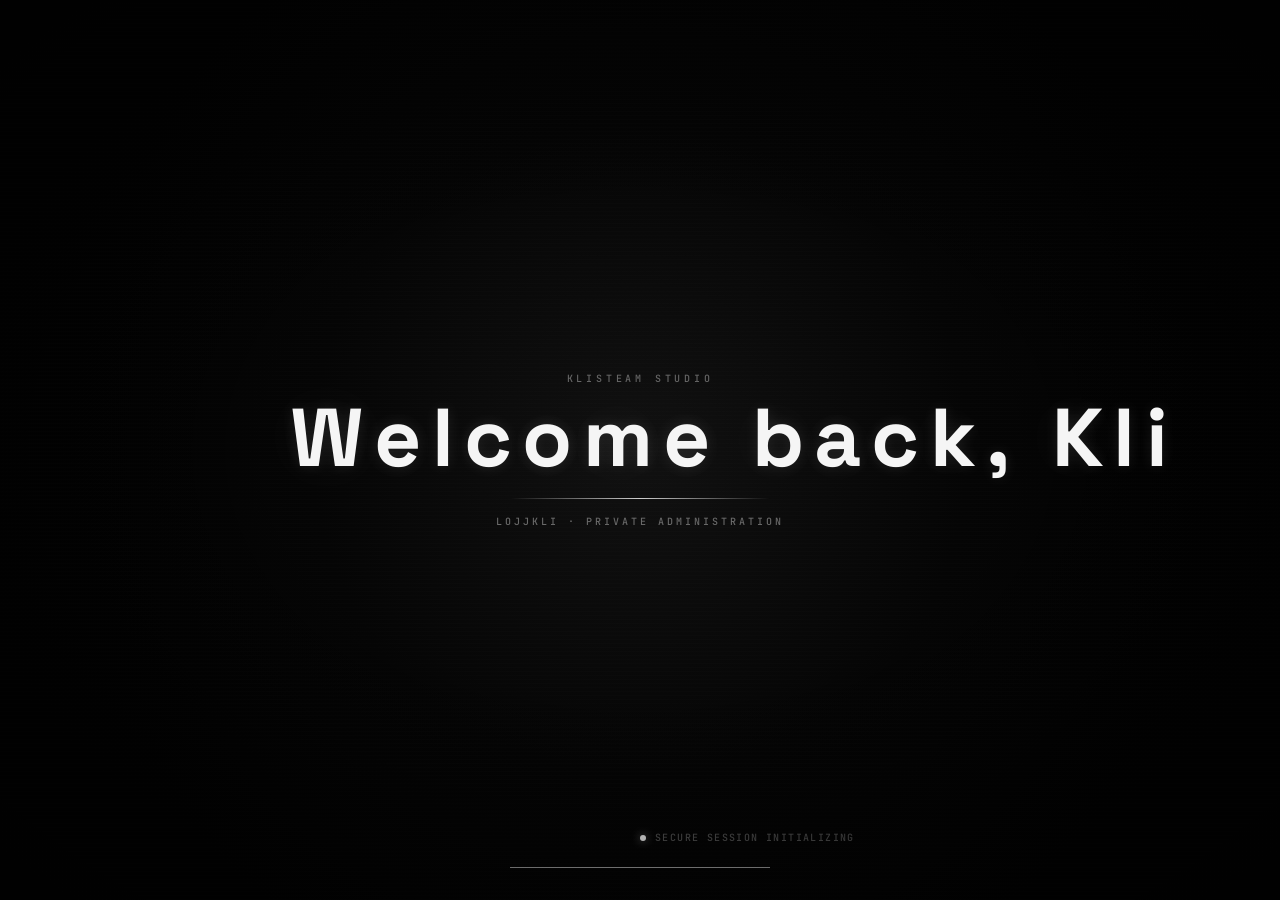
==== site/public/admin/index.html @ ac49f5ef "Refactor audio handling and cleanup Refactor audio context and sound functions for clarity and effic" ====
<!doctype html>
<html lang="en">
<head>
<meta charset="utf-8">
<meta name="viewport" content="width=device-width,initial-scale=1">
<meta name="robots" content="noindex">

<title>lojjkli — Welcome back, Kli</title>

<link href="https://fonts.googleapis.com/css2?family=Inter:wght@400;500;600&family=Space+Grotesk:wght@500;600;700&family=JetBrains+Mono:wght@400;500&display=swap" rel="stylesheet">

<style>
  :root {
    --void: #020202;
    --black: #050505;
    --card: #0d0d0d;
    --card-hover: #111111;
    --line: #202020;
    --line-bright: #343434;

    --text: #f4f4f4;
    --dim: #9a9a9a;
    --faint: #5e5e5e;

    --green: #22c55e;
    --red: #ef4444;
    --amber: #f59e0b;

    --display: "Space Grotesk", sans-serif;
    --body: "Inter", sans-serif;
    --mono: "JetBrains Mono", monospace;
  }

  * {
    box-sizing: border-box;
  }

  html {
    background: var(--void);
    scroll-behavior: smooth;
  }

  body {
    margin: 0;
    min-height: 100vh;
    background:
      radial-gradient(
        circle at 50% -10%,
        rgba(255,255,255,.055),
        transparent 34%
      ),
      var(--void);
    color: var(--text);
    font: 15px/1.6 var(--body);
  }

  body::before {
    content: "";
    position: fixed;
    inset: 0;
    pointer-events: none;
    z-index: 0;
    opacity: .25;

    background:
      linear-gradient(
        rgba(255,255,255,.018) 1px,
        transparent 1px
      ),
      linear-gradient(
        90deg,
        rgba(255,255,255,.018) 1px,
        transparent 1px
      );

    background-size: 48px 48px;

    mask-image: linear-gradient(
      to bottom,
      black,
      transparent 80%
    );
  }

  /* =========================================================
     INTRO
     ========================================================= */

  #intro {
    position: fixed;
    inset: 0;
    z-index: 99999;

    display: flex;
    align-items: center;
    justify-content: center;

    background:
      radial-gradient(
        circle at center,
        #111 0%,
        #050505 42%,
        #020202 75%
      );

    opacity: 1;
    transition:
      opacity 1s cubic-bezier(.77,0,.18,1),
      visibility 1s;
  }

  #intro::before {
    content: "";
    position: absolute;
    inset: 0;

    background:
      repeating-linear-gradient(
        0deg,
        rgba(255,255,255,.025) 0px,
        rgba(255,255,255,.025) 1px,
        transparent 1px,
        transparent 4px
      );

    opacity: .3;
    pointer-events: none;
  }

  #intro::after {
    content: "";
    position: absolute;
    inset: 0;

    background:
      radial-gradient(
        ellipse at center,
        transparent 35%,
        rgba(0,0,0,.75) 100%
      );

    pointer-events: none;
  }

  .intro-content {
    position: relative;
    z-index: 2;

    width: min(90vw, 700px);
    text-align: center;

    animation:
      introEnter 1.6s cubic-bezier(.2,.8,.2,1) both;
  }

  .intro-overline {
    margin-bottom: 14px;

    color: #666;

    font: 500 10px var(--mono);
    letter-spacing: .38em;
    text-transform: uppercase;

    opacity: 0;

    animation:
      fadeUp .8s ease .35s forwards;
  }

  .intro-title {
    margin: 0;

    color: #f5f5f5;

    font: 700 clamp(38px, 8vw, 82px)/.95 var(--display);

    letter-spacing: -.065em;

    text-shadow:
      0 0 15px rgba(255,255,255,.1),
      0 0 60px rgba(255,255,255,.07);

    white-space: nowrap;
  }

  .intro-title span {
    display: inline-block;

    opacity: 0;
    transform: translateY(18px);

    animation:
      letterIn .7s cubic-bezier(.2,.8,.2,1) forwards;
  }

  .intro-title span:nth-child(1) { animation-delay: .45s; }
  .intro-title span:nth-child(2) { animation-delay: .49s; }
  .intro-title span:nth-child(3) { animation-delay: .53s; }
  .intro-title span:nth-child(4) { animation-delay: .57s; }
  .intro-title span:nth-child(5) { animation-delay: .61s; }
  .intro-title span:nth-child(6) { animation-delay: .65s; }
  .intro-title span:nth-child(7) { animation-delay: .69s; }
  .intro-title span:nth-child(8) { animation-delay: .73s; }
  .intro-title span:nth-child(9) { animation-delay: .77s; }
  .intro-title span:nth-child(10) { animation-delay: .81s; }
  .intro-title span:nth-child(11) { animation-delay: .85s; }
  .intro-title span:nth-child(12) { animation-delay: .89s; }
  .intro-title span:nth-child(13) { animation-delay: .93s; }
  .intro-title span:nth-child(14) { animation-delay: .97s; }
  .intro-title span:nth-child(15) { animation-delay: 1.01s; }
  .intro-title span:nth-child(16) { animation-delay: 1.05s; }

  .intro-line {
    width: 0;
    height: 1px;

    margin: 22px auto 16px;

    background: linear-gradient(
      90deg,
      transparent,
      rgba(255,255,255,.8),
      transparent
    );

    animation:
      lineGrow 1s ease .8s forwards;
  }

  .intro-sub {
    color: #696969;

    font: 500 10px var(--mono);

    letter-spacing: .3em;
    text-transform: uppercase;

    opacity: 0;

    animation:
      fadeUp .8s ease 1.1s forwards;
  }

  .intro-status {
    position: absolute;
    left: 50%;
    bottom: 56px;

    transform: translateX(-50%);

    display: flex;
    align-items: center;
    gap: 9px;

    color: #555;

    font: 500 10px var(--mono);
    letter-spacing: .14em;
    text-transform: uppercase;

    white-space: nowrap;

    opacity: 0;

    animation:
      fadeUp .8s ease 1.3s forwards;
  }

  .intro-dot {
    width: 6px;
    height: 6px;

    border-radius: 50%;

    background: #fff;

    box-shadow:
      0 0 10px rgba(255,255,255,.55);

    animation: pulse 1.3s ease-in-out infinite;
  }

  .intro-progress {
    position: absolute;
    left: 50%;
    bottom: 32px;

    width: min(260px, 60vw);
    height: 1px;

    transform: translateX(-50%);

    background: #171717;
    overflow: hidden;
  }

  .intro-progress-bar {
    width: 0;
    height: 100%;

    background: #aaa;

    animation:
      progress 2.3s cubic-bezier(.25,.8,.25,1) forwards;
  }

  #intro.hide {
    opacity: 0;
    visibility: hidden;
    pointer-events: none;
  }

  /* =========================================================
     MAIN
     ========================================================= */

  .wrap {
    position: relative;
    z-index: 1;

    width: min(100%, 760px);

    margin: 0 auto;

    padding:
      64px 24px 100px;
  }

  .brand {
    margin-bottom: 34px;
  }

  .brand-name {
    margin: 0;

    font:
      700 30px/1 var(--display);

    letter-spacing: -.045em;
  }

  .brand-sub {
    margin: 8px 0 0;

    color: var(--faint);

    font:
      500 10px var(--mono);

    letter-spacing: .16em;
    text-transform: uppercase;
  }

  h2 {
    margin: 0 0 14px;

    color: #b5b5b5;

    font:
      600 14px var(--display);
  }

  .card {
    position: relative;

    background:
      linear-gradient(
        145deg,
        rgba(255,255,255,.025),
        rgba(255,255,255,.008)
      ),
      var(--card);

    border: 1px solid var(--line);

    border-radius: 14px;

    padding: 20px;

    margin-bottom: 18px;

    box-shadow:
      0 18px 60px rgba(0,0,0,.18);

    transition:
      border-color .2s ease,
      background .2s ease,
      transform .2s ease;
  }

  .card:hover {
    border-color: #2b2b2b;
  }

  label {
    display: block;

    margin-bottom: 9px;

    color: var(--faint);

    font:
      500 10px var(--mono);

    letter-spacing: .13em;
    text-transform: uppercase;
  }

  input {
    width: 100%;

    padding: 11px 13px;

    background: #080808;

    color: var(--text);

    border: 1px solid var(--line);

    border-radius: 9px;

    outline: none;

    font:
      14px var(--mono);

    transition:
      border-color .2s ease,
      box-shadow .2s ease,
      background .2s ease;
  }

  input::placeholder {
    color: #454545;
  }

  input:focus {
    border-color: #404040;

    background: #0a0a0a;

    box-shadow:
      0 0 0 3px rgba(255,255,255,.025);
  }

  .row {
    display: flex;
    gap: 10px;
  }

  .row > div {
    flex: 1;
    min-width: 0;
  }

  button {
    position: relative;

    background: #f1f1f1;

    border: 1px solid #f1f1f1;

    border-radius: 9px;

    color: #050505;

    padding: 10px 17px;

    font:
      600 12px var(--body);

    cursor: pointer;

    white-space: nowrap;

    transition:
      transform .15s ease,
      opacity .15s ease,
      background .15s ease;
  }

  button:hover {
    transform: translateY(-1px);
  }

  button:active {
    transform: translateY(0) scale(.98);
  }

  button:disabled {
    opacity: .45;
    cursor: not-allowed;
    transform: none;
  }

  button.danger {
    color: #fff;
    background: var(--red);
    border-color: var(--red);
  }

  button.warn {
    color: #1a1204;
    background: var(--amber);
    border-color: var(--amber);
  }

  button.ghost {
    color: #a0a0a0;
    background: transparent;
    border-color: var(--line-bright);
  }

  button.ghost:hover {
    background: #171717;
    color: #ddd;
  }

  #msg {
    min-height: 18px;

    margin-top: 11px;

    font:
      500 11px var(--mono);

    color: var(--dim);
  }

  #msg.error {
    color: var(--red);
  }

  #msg.success {
    color: var(--green);
  }

  table {
    width: 100%;
    border-collapse: collapse;
    margin-top: 5px;
  }

  tr {
    border-bottom: 1px solid var(--line);
  }

  tr:last-child {
    border-bottom: 0;
  }

  td {
    padding: 10px 8px;

    border-bottom: 1px solid var(--line);

    color: #ddd;

    font:
      13px var(--mono);

    vertical-align: middle;
  }

  tr:last-child td {
    border-bottom: 0;
  }

  td.who {
    display: flex;
    align-items: center;
    gap: 9px;

    font-weight: 500;

    border-bottom: 0;
  }

  td.reason,
  td.time {
    color: var(--dim);
  }

  td.btns {
    width: 1%;

    text-align: right;

    white-space: nowrap;
  }

  td.btns button {
    margin-left: 5px;
  }

  .head {
    width: 24px;
    height: 24px;

    flex: none;

    border-radius: 6px;

    background: #080808;

    border: 1px solid var(--line);

    image-rendering: pixelated;
  }

  .dot {
    width: 7px;
    height: 7px;

    flex: none;

    margin-right: 1px;

    border-radius: 50%;

    background: var(--green);

    box-shadow:
      0 0 8px rgba(34,197,94,.75);

    animation:
      onlinePulse 1.8s ease-in-out infinite;
  }

  .empty {
    color: var(--faint);
  }

  /* =========================================================
     ANIMATIONS
     ========================================================= */

  @keyframes introEnter {
    from {
      opacity: 0;
      transform: scale(.97);
      filter: blur(8px);
    }

    to {
      opacity: 1;
      transform: scale(1);
      filter: blur(0);
    }
  }

  @keyframes letterIn {
    to {
      opacity: 1;
      transform: translateY(0);
    }
  }

  @keyframes fadeUp {
    from {
      opacity: 0;
      transform: translateY(8px);
    }

    to {
      opacity: 1;
      transform: translateY(0);
    }
  }

  @keyframes lineGrow {
    to {
      width: min(260px, 60vw);
    }
  }

  @keyframes progress {
    0% {
      width: 0;
    }

    72% {
      width: 82%;
    }

    100% {
      width: 100%;
    }
  }

  @keyframes pulse {
    0%,100% {
      opacity: .35;
      transform: scale(.8);
    }

    50% {
      opacity: 1;
      transform: scale(1.15);
    }
  }

  @keyframes onlinePulse {
    0%,100% {
      opacity: .5;
    }

    50% {
      opacity: 1;
    }
  }

  /* =========================================================
     MOBILE
     ========================================================= */

  @media (max-width: 640px) {
    .wrap {
      padding:
        38px 15px 70px;
    }

    .row {
      flex-direction: column;
    }

    .row > div {
      width: 100%;
    }

    .row button {
      width: 100%;
    }

    .intro-title {
      white-space: normal;
      padding: 0 15px;
    }

    table,
    tbody,
    tr,
    td {
      width: 100%;
    }

    td.btns {
      text-align: right;
    }

    td.reason {
      display: none;
    }

    td.time {
      font-size: 11px;
    }

    td.btns button {
      padding: 8px 10px;
    }
  }

  @media (prefers-reduced-motion: reduce) {
    *,
    *::before,
    *::after {
      animation-duration: .01ms !important;
      animation-iteration-count: 1 !important;
      transition-duration: .01ms !important;
    }
  }
</style>
</head>

<body>

<!-- =========================================================
     LOJJKLI INTRO
     ========================================================= -->

<div id="intro">

  <div class="intro-content">

    <div class="intro-overline">
      KlisTeam Studio
    </div>

    <h1 class="intro-title" aria-label="Welcome back, Kli">
      <span>W</span>
      <span>e</span>
      <span>l</span>
      <span>c</span>
      <span>o</span>
      <span>m</span>
      <span>e</span>

      <span>&nbsp;</span>

      <span>b</span>
      <span>a</span>
      <span>c</span>
      <span>k</span>

      <span>,</span>

      <span>&nbsp;</span>

      <span>K</span>
      <span>l</span>
      <span>i</span>
    </h1>

    <div class="intro-line"></div>

    <div class="intro-sub">
      lojjkli · private administration
    </div>

  </div>

  <div class="intro-status">
    <span class="intro-dot"></span>
    Secure session initializing
  </div>

  <div class="intro-progress">
    <div class="intro-progress-bar"></div>
  </div>

</div>


<!-- =========================================================
     MAIN SITE
     ========================================================= -->

<div class="wrap">

  <div class="brand">
    <h1 class="brand-name">
      lojjkli
    </h1>

    <p class="brand-sub">
      KlisTeam Studio · Administration
    </p>
  </div>


  <!-- =======================================================
       LOGIN
       ======================================================= -->

  <div class="card" id="loginCard">

    <label for="key">
      Admin key
    </label>

    <div class="row">

      <div>
        <input
          id="key"
          type="password"
          placeholder="Enter admin key"
          autocomplete="current-password"
          spellcheck="false"
        >
      </div>

      <div style="flex:0 0 auto">
        <button
          id="unlockBtn"
          onclick="unlock()"
        >
          Unlock
        </button>
      </div>

    </div>

    <div id="msg"></div>

  </div>


  <!-- =======================================================
       ADMIN PANELS
       ======================================================= -->

  <div id="panels" style="display:none">


    <!-- BLOCKED SERVERS -->

    <div class="card">

      <h2>
        Blocked servers
      </h2>

      <div class="row">

        <div>
          <input
            id="server"
            placeholder="play.example.com"
          >
        </div>

        <div>
          <input
            id="serverReason"
            placeholder="Reason (optional)"
          >
        </div>

        <div style="flex:0 0 auto">
          <button onclick="addServer()">
            Block
          </button>
        </div>

      </div>

      <table id="serverList">
        <tbody></tbody>
      </table>

    </div>


    <!-- BANNED PLAYERS -->

    <div class="card">

      <h2>
        Banned players
      </h2>

      <div class="row">

        <div>
          <input
            id="player"
            placeholder="Username"
          >
        </div>

        <div>
          <input
            id="playerReason"
            placeholder="Reason (optional)"
          >
        </div>

        <div style="flex:0 0 auto">
          <button
            class="danger"
            onclick="addPlayer()"
          >
            Ban
          </button>
        </div>

      </div>

      <table id="playerList">
        <tbody></tbody>
      </table>

    </div>


    <!-- ONLINE PLAYERS -->

    <div class="card">

      <h2>
        Using the mod right now
        <span style="color:var(--faint);font-weight:400">
          (last 5 min)
        </span>
      </h2>

      <table id="onlineList">
        <tbody></tbody>
      </table>

    </div>


  </div>

</div>


<script>
/* ===========================================================
   CONFIG
   =========================================================== */

const API = "https://api.lojjkli.site";


/* ===========================================================
   HELPERS
   =========================================================== */

const $ = id => document.getElementById(id);

function escapeHtml(value) {
  return String(value ?? "")
    .replace(/&/g, "&amp;")
    .replace(/</g, "&lt;")
    .replace(/>/g, "&gt;")
    .replace(/"/g, "&quot;")
    .replace(/'/g, "&#039;");
}

function safeName(value) {
  return String(value ?? "")
    .replace(/[^A-Za-z0-9_]/g, "");
}

function setMessage(text, type = "") {
  const msg = $("msg");
  msg.textContent = text;
  msg.className = type;
}

function head(name) {
  const safe = safeName(name);

  return `
    <img
      class="head"
      alt=""
      loading="lazy"
      src="https://mc-heads.net/avatar/${safe}/24"
      onerror="
        this.onerror=null;
        this.src='https://crafatar.com/avatars/${safe}?size=24&overlay'
      "
    >
  `;
}


/* ===========================================================
   SOUND ENGINE
   =========================================================== */

let audioContext = null;

function getAudioContext() {
  if (audioContext) return audioContext;

  const AudioCtx =
    window.AudioContext ||
    window.webkitAudioContext;

  if (!AudioCtx) return null;

  audioContext = new AudioCtx();
  return audioContext;
}

function playStartupSound() {
  const ctx = getAudioContext();
  if (!ctx) return;

  if (ctx.state === "suspended") {
    ctx.resume().catch(() => {});
  }

  const now = ctx.currentTime;

  const bass = ctx.createOscillator();
  const bassGain = ctx.createGain();

  bass.type = "sine";

  bass.frequency.setValueAtTime(105, now);
  bass.frequency.exponentialRampToValueAtTime(42, now + .8);

  bassGain.gain.setValueAtTime(.0001, now);
  bassGain.gain.exponentialRampToValueAtTime(.25, now + .02);
  bassGain.gain.exponentialRampToValueAtTime(.0001, now + .9);

  bass.connect(bassGain);
  bassGain.connect(ctx.destination);

  bass.start(now);
  bass.stop(now + 1);

  const shimmer = ctx.createOscillator();
  const shimmerGain = ctx.createGain();

  shimmer.type = "triangle";

  shimmer.frequency.setValueAtTime(720, now + .15);
  shimmer.frequency.exponentialRampToValueAtTime(1500, now + .9);

  shimmerGain.gain.setValueAtTime(.0001, now);
  shimmerGain.gain.exponentialRampToValueAtTime(.045, now + .25);
  shimmerGain.gain.exponentialRampToValueAtTime(.0001, now + 1);

  shimmer.connect(shimmerGain);
  shimmerGain.connect(ctx.destination);

  shimmer.start(now);
  shimmer.stop(now + 1.05);
}

function playClickSound() {
  const ctx = getAudioContext();
  if (!ctx) return;

  if (ctx.state === "suspended") {
    ctx.resume().catch(() => {});
  }

  const now = ctx.currentTime;

  const osc = ctx.createOscillator();
  const gain = ctx.createGain();

  osc.type = "sine";

  osc.frequency.setValueAtTime(620, now);
  osc.frequency.exponentialRampToValueAtTime(390, now + .07);

  gain.gain.setValueAtTime(.0001, now);
  gain.gain.exponentialRampToValueAtTime(.035, now + .008);
  gain.gain.exponentialRampToValueAtTime(.0001, now + .08);

  osc.connect(gain);
  gain.connect(ctx.destination);

  osc.start(now);
  osc.stop(now + .09);
}


/* ===========================================================
   INTRO
   =========================================================== */

let introFinished = false;

function finishIntro() {
  if (introFinished) return;

  introFinished = true;

  const intro = $("intro");
  if (!intro) return;

  intro.classList.add("hide");

  setTimeout(() => {
    intro.remove();
  }, 1100);
}

function activateAudio() {
  const ctx = getAudioContext();

  if (!ctx) return;

  if (ctx.state === "suspended") {
    ctx.resume().catch(() => {});
  }

  playStartupSound();
}

window.addEventListener(
  "pointerdown",
  activateAudio,
  { once: true }
);

window.addEventListener(
  "keydown",
  activateAudio,
  { once: true }
);

setTimeout(() => {
  finishIntro();
}, 2600);


/* ===========================================================
   API
   =========================================================== */

async function apiRequest(url, options = {}) {
  try {
    return await fetch(url, {
      ...options,
      headers: {
        "Accept": "application/json",
        ...(options.headers || {})
      }
    });
  } catch (error) {
    console.error("API request failed:", error);
    throw error;
  }
}


/* ===========================================================
   UNLOCK
   =========================================================== */

async function unlock() {
  playClickSound();

  const key = $("key").value.trim();
  const button = $("unlockBtn");

  if (!key) {
    setMessage("Enter the admin key.", "error");
    $("key").focus();
    return;
  }

  button.disabled = true;
  setMessage("Checking...");

  try {
    const response = await apiRequest(
      `${API}/verify`,
      {
        method: "GET",
        headers: {
          "x-admin-key": key
        }
      }
    );

    if (!response.ok) {
      if (response.status === 401 || response.status === 403) {
        setMessage("Wrong admin key.", "error");
      } else {
        setMessage(
          `Server returned HTTP ${response.status}.`,
          "error"
        );
      }

      button.disabled = false;
      return;
    }

    setMessage("Unlocked.", "success");

    $("loginCard").style.display = "none";
    $("panels").style.display = "block";

    await refreshBlacklist();
    await refreshOnline();

    if (!window.onlineTimer) {
      window.onlineTimer = setInterval(
        refreshOnline,
        15000
      );
    }

  } catch (error) {
    console.error(error);

    setMessage(
      "Could not connect to the API. Check the API or CORS configuration.",
      "error"
    );

    button.disabled = false;
  }
}


/* ===========================================================
   BLACKLIST
   =========================================================== */

async function refreshBlacklist() {
  try {
    const key = $("key").value.trim();

    const response = await apiRequest(
      `${API}/blacklist`,
      {
        method: "GET",
        headers: {
          "x-admin-key": key
        }
      }
    );

    if (!response.ok) {
      throw new Error(
        `Blacklist HTTP ${response.status}`
      );
    }

    const data = await response.json();

    const details =
      Array.isArray(data.detail)
        ? data.detail
        : [];


    /* -------------------------------------------------------
       SERVERS
       ------------------------------------------------------- */

    $("serverList")
      .querySelector("tbody")
      .innerHTML = details

      .filter(x => x.kind === "server")

      .map(row => `
        <tr>
          <td>
            ${escapeHtml(row.value)}
          </td>

          <td class="reason">
            ${escapeHtml(row.reason)}
          </td>

          <td class="btns">
            <button
              class="ghost"
              data-action="remove"
              data-kind="server"
              data-value="${escapeHtml(row.value)}"
            >
              Remove
            </button>
          </td>
        </tr>
      `)

      .join("")

      || `
        <tr>
          <td class="empty">
            No servers blocked
          </td>
        </tr>
      `;


    /* -------------------------------------------------------
       PLAYERS
       ------------------------------------------------------- */

    $("playerList")
      .querySelector("tbody")
      .innerHTML = details

      .filter(x => x.kind === "player")

      .map(row => `
        <tr>
          <td class="who">
            ${head(row.display)}
            ${escapeHtml(row.display)}
          </td>

          <td class="reason">
            ${escapeHtml(row.reason)}
          </td>

          <td class="btns">

            <button
              class="warn"
              data-action="kick"
              data-name="${escapeHtml(row.display)}"
            >
              Kick
            </button>

            <button
              class="ghost"
              data-action="remove"
              data-kind="player"
              data-value="${escapeHtml(row.value)}"
            >
              Unban
            </button>

          </td>
        </tr>
      `)

      .join("")

      || `
        <tr>
          <td class="empty">
            Nobody banned
          </td>
        </tr>
      `;

  } catch (error) {
    console.error("Blacklist error:", error);

    setMessage(
      "Could not load blacklist.",
      "error"
    );
  }
}


/* ===========================================================
   ONLINE
   =========================================================== */

async function refreshOnline() {
  try {
    const response = await apiRequest(
      `${API}/online?minutes=5`
    );

    if (!response.ok) {
      throw new Error(
        `Online HTTP ${response.status}`
      );
    }

    const data = await response.json();

    const players =
      Array.isArray(data.players)
        ? data.players
        : [];

    $("onlineList")
      .querySelector("tbody")
      .innerHTML = players

      .map(player => {

        const secondsAgo =
          Math.max(
            0,
            Math.round(
              (Date.now() - player.last) / 1000
            )
          );

        return `
          <tr>

            <td class="who">

              <span class="dot"></span>

              ${head(player.name)}

              ${escapeHtml(player.name)}

            </td>

            <td class="time">
              ${secondsAgo}s ago
            </td>

            <td class="btns">

              <button
                class="warn"
                data-action="kick"
                data-name="${escapeHtml(player.name)}"
              >
                Kick
              </button>

              <button
                class="danger"
                data-action="ban"
                data-name="${escapeHtml(player.name)}"
              >
                Ban
              </button>

            </td>

          </tr>
        `;
      })

      .join("")

      || `
        <tr>
          <td class="empty">
            Nobody currently active
          </td>
        </tr>
      `;

  } catch (error) {
    console.error("Online error:", error);
  }
}


/* ===========================================================
   WRITE
   =========================================================== */

async function write(
  kind,
  value,
  reason,
  method
) {
  playClickSound();

  const key = $("key").value.trim();

  if (!key) {
    setMessage(
      "Enter the admin key first.",
      "error"
    );

    return false;
  }

  if (!value) {
    setMessage(
      "Nothing entered.",
      "error"
    );

    return false;
  }

  const params = new URLSearchParams();

  params.set("kind", kind);
  params.set("value", value);

  if (reason) {
    params.set("reason", reason);
  }

  try {
    const response = await apiRequest(
      `${API}/blacklist?${params.toString()}`,
      {
        method,
        headers: {
          "x-admin-key": key
        }
      }
    );

    if (!response.ok) {
      let errorText = "";

      try {
        errorText = await response.text();
      } catch (_) {}

      console.error(
        "Write failed:",
        response.status,
        errorText
      );

      setMessage(
        `Failed: HTTP ${response.status}`,
        "error"
      );

      return false;
    }

    setMessage(
      method === "DELETE"
        ? "Removed."
        : "Saved.",
      "success"
    );

    return true;

  } catch (error) {
    console.error(error);

    setMessage(
      "Could not reach the API.",
      "error"
    );

    return false;
  }
}


/* ===========================================================
   ADD SERVER
   =========================================================== */

async function addServer() {
  const value =
    $("server").value
      .trim()
      .toLowerCase();

  const reason =
    $("serverReason")
      .value
      .trim();

  const success = await write(
    "server",
    value,
    reason,
    "POST"
  );

  if (success) {
    $("server").value = "";
    $("serverReason").value = "";

    await refreshBlacklist();
  }
}


/* ===========================================================
   ADD PLAYER
   =========================================================== */

async function addPlayer() {
  const value =
    $("player").value.trim();

  const reason =
    $("playerReason")
      .value
      .trim();

  const success = await write(
    "player",
    value,
    reason,
    "POST"
  );

  if (success) {
    $("player").value = "";
    $("playerReason").value = "";

    await refreshBlacklist();
  }
}


/* ===========================================================
   BAN ONLINE PLAYER
   =========================================================== */

async function banFromOnline(name) {
  const success = await write(
    "player",
    name,
    "banned from online list",
    "POST"
  );

  if (success) {
    await refreshBlacklist();
    await refreshOnline();
  }
}


/* ===========================================================
   REMOVE / UNBAN
   =========================================================== */

async function removeItem(kind, value) {
  const success = await write(
    kind,
    value,
    "",
    "DELETE"
  );

  if (success) {
    await refreshBlacklist();
  }
}


/* ===========================================================
   KICK
   =========================================================== */

async function kick(name) {
  playClickSound();

  const key = $("key").value.trim();

  if (!key) {
    setMessage(
      "Enter the admin key first.",
      "error"
    );

    return;
  }

  try {
    const response = await apiRequest(
      `${API}/kick?name=${encodeURIComponent(name)}`,
      {
        method: "POST",
        headers: {
          "x-admin-key": key
        }
      }
    );

    if (response.ok) {
      setMessage(
        `Kick sent for ${name}.`,
        "success"
      );

      await refreshOnline();

    } else {
      let errorText = "";

      try {
        errorText = await response.text();
      } catch (_) {}

      console.error(
        "Kick failed:",
        response.status,
        errorText
      );

      setMessage(
        `Kick failed: HTTP ${response.status}`,
        "error"
      );
    }

  } catch (error) {
    console.error(error);

    setMessage(
      "Could not reach the API.",
      "error"
    );
  }
}


/* ===========================================================
   ENTER TO UNLOCK
   =========================================================== */

$("key").addEventListener(
  "keydown",
  event => {
    if (event.key === "Enter") {
      event.preventDefault();
      unlock();
    }
  }
);


/* ===========================================================
   BUTTON HANDLER
   =========================================================== */

/*
 * IMPORTANT:
 * No inline onclick handlers are used for dynamically generated
 * buttons anymore. This avoids broken HTML attributes caused by
 * JSON.stringify() quotes.
 */

document.addEventListener(
  "click",
  async event => {

    const button =
      event.target.closest("button");

    if (!button) return;

    const action =
      button.dataset.action;

    if (!action) return;

    button.disabled = true;

    try {

      if (action === "remove") {

        const kind =
          button.dataset.kind;

        const value =
          button.dataset.value;

        await removeItem(
          kind,
          value
        );

      }

      else if (action === "kick") {

        const name =
          button.dataset.name;

        await kick(name);

      }

      else if (action === "ban") {

        const name =
          button.dataset.name;

        await banFromOnline(name);

      }

    } finally {

      button.disabled = false;

    }
  }
);


/* ===========================================================
   SOUND
   =========================================================== */

document.addEventListener(
  "click",
  event => {

    const button =
      event.target.closest("button");

    if (!button) return;

    /*
     * Action functions already play their own sound.
     * This listener intentionally does nothing.
     */
  }
);
</script>

</body>
</html>
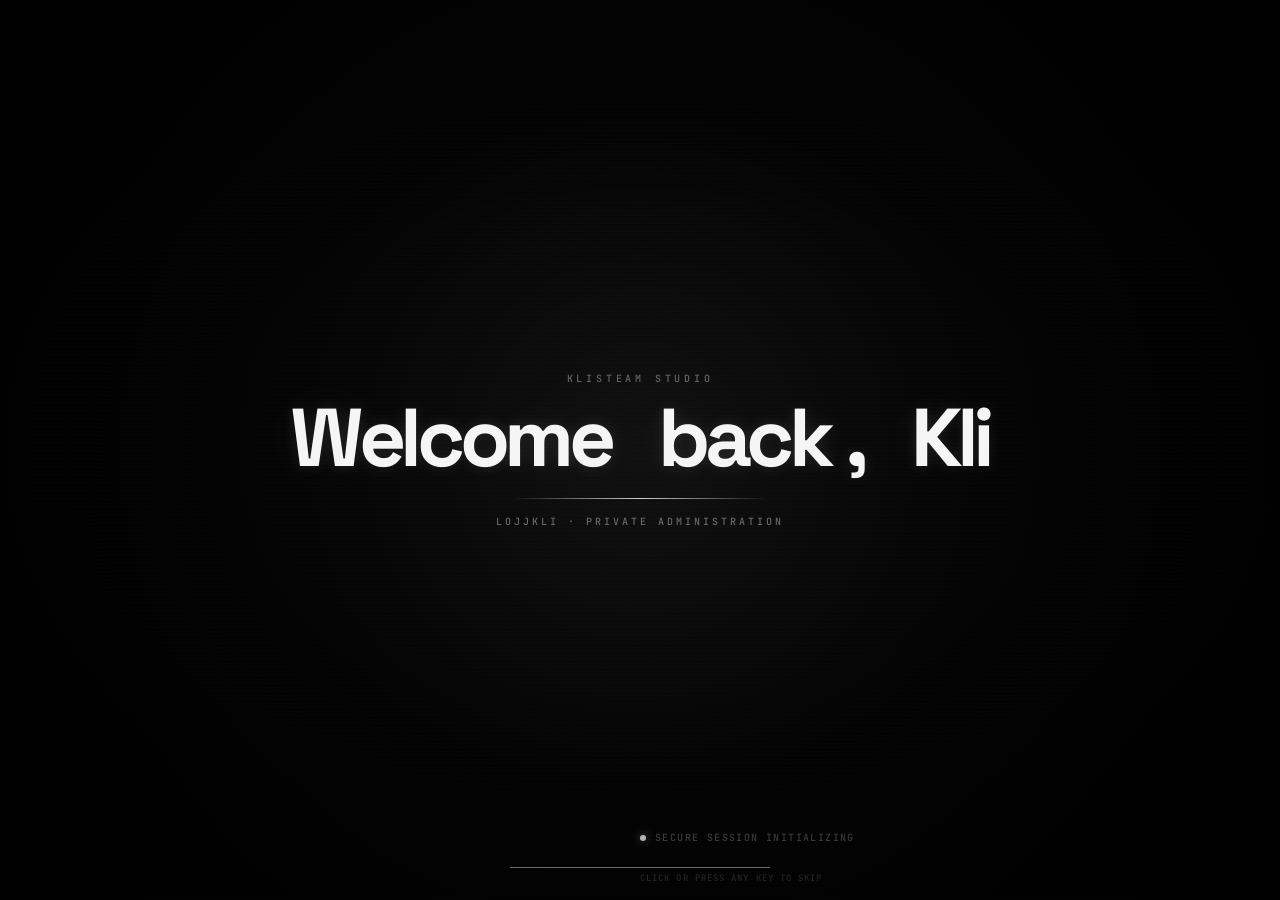
==== commit 340008ff: "Update index.html" ====
--- a/site/public/admin/index.html
+++ b/site/public/admin/index.html
@@ -5,7 +5,7 @@
 <meta name="viewport" content="width=device-width,initial-scale=1">
 <meta name="robots" content="noindex">
 
-<title>lojjkli — Welcome back, Kli</title>
+<title>lojjkli - Welcome back, Kli</title>
 
 <link href="https://fonts.googleapis.com/css2?family=Inter:wght@400;500;600&family=Space+Grotesk:wght@500;600;700&family=JetBrains+Mono:wght@400;500&display=swap" rel="stylesheet">
 
@@ -31,24 +31,15 @@
     --mono: "JetBrains Mono", monospace;
   }
 
-  * {
-    box-sizing: border-box;
-  }
-
-  html {
-    background: var(--void);
-    scroll-behavior: smooth;
-  }
+  * { box-sizing: border-box; }
+
+  html { background: var(--void); scroll-behavior: smooth; }
 
   body {
     margin: 0;
     min-height: 100vh;
     background:
-      radial-gradient(
-        circle at 50% -10%,
-        rgba(255,255,255,.055),
-        transparent 34%
-      ),
+      radial-gradient(circle at 50% -10%, rgba(255,255,255,.055), transparent 34%),
       var(--void);
     color: var(--text);
     font: 15px/1.6 var(--body);
@@ -61,68 +52,31 @@
     pointer-events: none;
     z-index: 0;
     opacity: .25;
-
     background:
-      linear-gradient(
-        rgba(255,255,255,.018) 1px,
-        transparent 1px
-      ),
-      linear-gradient(
-        90deg,
-        rgba(255,255,255,.018) 1px,
-        transparent 1px
-      );
-
+      linear-gradient(rgba(255,255,255,.018) 1px, transparent 1px),
+      linear-gradient(90deg, rgba(255,255,255,.018) 1px, transparent 1px);
     background-size: 48px 48px;
-
-    mask-image: linear-gradient(
-      to bottom,
-      black,
-      transparent 80%
-    );
-  }
-
-  /* =========================================================
-     INTRO
-     ========================================================= */
+    mask-image: linear-gradient(to bottom, black, transparent 80%);
+  }
 
   #intro {
     position: fixed;
     inset: 0;
     z-index: 99999;
-
     display: flex;
     align-items: center;
     justify-content: center;
-
-    background:
-      radial-gradient(
-        circle at center,
-        #111 0%,
-        #050505 42%,
-        #020202 75%
-      );
-
+    background: radial-gradient(circle at center, #111 0%, #050505 42%, #020202 75%);
     opacity: 1;
-    transition:
-      opacity 1s cubic-bezier(.77,0,.18,1),
-      visibility 1s;
+    cursor: pointer;
+    transition: opacity .6s cubic-bezier(.77,0,.18,1), visibility .6s;
   }
 
   #intro::before {
     content: "";
     position: absolute;
     inset: 0;
-
-    background:
-      repeating-linear-gradient(
-        0deg,
-        rgba(255,255,255,.025) 0px,
-        rgba(255,255,255,.025) 1px,
-        transparent 1px,
-        transparent 4px
-      );
-
+    background: repeating-linear-gradient(0deg, rgba(255,255,255,.025) 0px, rgba(255,255,255,.025) 1px, transparent 1px, transparent 4px);
     opacity: .3;
     pointer-events: none;
   }
@@ -131,67 +85,44 @@
     content: "";
     position: absolute;
     inset: 0;
-
-    background:
-      radial-gradient(
-        ellipse at center,
-        transparent 35%,
-        rgba(0,0,0,.75) 100%
-      );
-
+    background: radial-gradient(ellipse at center, transparent 35%, rgba(0,0,0,.75) 100%);
     pointer-events: none;
   }
 
   .intro-content {
     position: relative;
     z-index: 2;
-
     width: min(90vw, 700px);
     text-align: center;
-
-    animation:
-      introEnter 1.6s cubic-bezier(.2,.8,.2,1) both;
+    animation: introEnter 1.6s cubic-bezier(.2,.8,.2,1) both;
   }
 
   .intro-overline {
     margin-bottom: 14px;
-
     color: #666;
-
     font: 500 10px var(--mono);
     letter-spacing: .38em;
     text-transform: uppercase;
-
     opacity: 0;
-
-    animation:
-      fadeUp .8s ease .35s forwards;
-  }
-
+    animation: fadeUp .8s ease .35s forwards;
+  }
+
+  /* Decorative only - the real page heading is .brand-name below, so this
+     is not a second <h1>: screen readers should skip straight past it. */
   .intro-title {
     margin: 0;
-
     color: #f5f5f5;
-
     font: 700 clamp(38px, 8vw, 82px)/.95 var(--display);
-
     letter-spacing: -.065em;
-
-    text-shadow:
-      0 0 15px rgba(255,255,255,.1),
-      0 0 60px rgba(255,255,255,.07);
-
+    text-shadow: 0 0 15px rgba(255,255,255,.1), 0 0 60px rgba(255,255,255,.07);
     white-space: nowrap;
   }
 
   .intro-title span {
     display: inline-block;
-
     opacity: 0;
     transform: translateY(18px);
-
-    animation:
-      letterIn .7s cubic-bezier(.2,.8,.2,1) forwards;
+    animation: letterIn .7s cubic-bezier(.2,.8,.2,1) forwards;
   }
 
   .intro-title span:nth-child(1) { animation-delay: .45s; }
@@ -214,70 +145,43 @@
   .intro-line {
     width: 0;
     height: 1px;
-
     margin: 22px auto 16px;
-
-    background: linear-gradient(
-      90deg,
-      transparent,
-      rgba(255,255,255,.8),
-      transparent
-    );
-
-    animation:
-      lineGrow 1s ease .8s forwards;
+    background: linear-gradient(90deg, transparent, rgba(255,255,255,.8), transparent);
+    animation: lineGrow 1s ease .8s forwards;
   }
 
   .intro-sub {
     color: #696969;
-
     font: 500 10px var(--mono);
-
     letter-spacing: .3em;
     text-transform: uppercase;
-
     opacity: 0;
-
-    animation:
-      fadeUp .8s ease 1.1s forwards;
+    animation: fadeUp .8s ease 1.1s forwards;
   }
 
   .intro-status {
     position: absolute;
     left: 50%;
     bottom: 56px;
-
     transform: translateX(-50%);
-
     display: flex;
     align-items: center;
     gap: 9px;
-
     color: #555;
-
     font: 500 10px var(--mono);
     letter-spacing: .14em;
     text-transform: uppercase;
-
     white-space: nowrap;
-
     opacity: 0;
-
-    animation:
-      fadeUp .8s ease 1.3s forwards;
+    animation: fadeUp .8s ease 1.3s forwards;
   }
 
   .intro-dot {
     width: 6px;
     height: 6px;
-
     border-radius: 50%;
-
     background: #fff;
-
-    box-shadow:
-      0 0 10px rgba(255,255,255,.55);
-
+    box-shadow: 0 0 10px rgba(255,255,255,.55);
     animation: pulse 1.3s ease-in-out infinite;
   }
 
@@ -285,12 +189,9 @@
     position: absolute;
     left: 50%;
     bottom: 32px;
-
     width: min(260px, 60vw);
     height: 1px;
-
     transform: translateX(-50%);
-
     background: #171717;
     overflow: hidden;
   }
@@ -298,474 +199,176 @@
   .intro-progress-bar {
     width: 0;
     height: 100%;
-
     background: #aaa;
-
-    animation:
-      progress 2.3s cubic-bezier(.25,.8,.25,1) forwards;
-  }
-
-  #intro.hide {
+    animation: progress 2.3s cubic-bezier(.25,.8,.25,1) forwards;
+  }
+
+  .intro-skip {
+    position: absolute;
+    left: 50%;
+    bottom: 16px;
+    transform: translateX(-50%);
+    color: #3a3a3a;
+    font: 500 9px var(--mono);
+    letter-spacing: .12em;
+    text-transform: uppercase;
     opacity: 0;
-    visibility: hidden;
-    pointer-events: none;
-  }
-
-  /* =========================================================
-     MAIN
-     ========================================================= */
+    animation: fadeUp .8s ease 1.6s forwards;
+  }
+
+  #intro.hide { opacity: 0; visibility: hidden; pointer-events: none; }
 
   .wrap {
     position: relative;
     z-index: 1;
-
     width: min(100%, 760px);
-
     margin: 0 auto;
-
-    padding:
-      64px 24px 100px;
+    padding: 64px 24px 100px;
   }
 
   .brand {
+    display: flex;
+    align-items: center;
+    justify-content: space-between;
+    gap: 12px;
     margin-bottom: 34px;
   }
 
-  .brand-name {
-    margin: 0;
-
-    font:
-      700 30px/1 var(--display);
-
-    letter-spacing: -.045em;
-  }
+  .brand-name { margin: 0; font: 700 30px/1 var(--display); letter-spacing: -.045em; }
 
   .brand-sub {
     margin: 8px 0 0;
-
     color: var(--faint);
-
-    font:
-      500 10px var(--mono);
-
+    font: 500 10px var(--mono);
     letter-spacing: .16em;
     text-transform: uppercase;
   }
 
-  h2 {
-    margin: 0 0 14px;
-
-    color: #b5b5b5;
-
-    font:
-      600 14px var(--display);
-  }
+  #lockBtn {
+    display: none;
+    background: transparent;
+    color: var(--faint);
+    border: 1px solid var(--line-bright);
+    font: 500 11px var(--mono);
+    padding: 7px 13px;
+  }
+  #lockBtn:hover { color: #ddd; background: #171717; }
+
+  h2 { margin: 0 0 14px; color: #b5b5b5; font: 600 14px var(--display); }
 
   .card {
     position: relative;
-
-    background:
-      linear-gradient(
-        145deg,
-        rgba(255,255,255,.025),
-        rgba(255,255,255,.008)
-      ),
-      var(--card);
-
+    background: linear-gradient(145deg, rgba(255,255,255,.025), rgba(255,255,255,.008)), var(--card);
     border: 1px solid var(--line);
-
     border-radius: 14px;
-
     padding: 20px;
-
     margin-bottom: 18px;
-
-    box-shadow:
-      0 18px 60px rgba(0,0,0,.18);
-
-    transition:
-      border-color .2s ease,
-      background .2s ease,
-      transform .2s ease;
-  }
-
-  .card:hover {
-    border-color: #2b2b2b;
-  }
+    box-shadow: 0 18px 60px rgba(0,0,0,.18);
+    transition: border-color .2s ease, background .2s ease, transform .2s ease;
+  }
+  .card:hover { border-color: #2b2b2b; }
 
   label {
     display: block;
-
     margin-bottom: 9px;
-
     color: var(--faint);
-
-    font:
-      500 10px var(--mono);
-
+    font: 500 10px var(--mono);
     letter-spacing: .13em;
     text-transform: uppercase;
   }
 
   input {
     width: 100%;
-
     padding: 11px 13px;
-
     background: #080808;
-
     color: var(--text);
-
     border: 1px solid var(--line);
-
     border-radius: 9px;
-
     outline: none;
-
-    font:
-      14px var(--mono);
-
-    transition:
-      border-color .2s ease,
-      box-shadow .2s ease,
-      background .2s ease;
-  }
-
-  input::placeholder {
-    color: #454545;
-  }
-
-  input:focus {
-    border-color: #404040;
-
-    background: #0a0a0a;
-
-    box-shadow:
-      0 0 0 3px rgba(255,255,255,.025);
-  }
-
-  .row {
-    display: flex;
-    gap: 10px;
-  }
-
-  .row > div {
-    flex: 1;
-    min-width: 0;
-  }
+    font: 14px var(--mono);
+    transition: border-color .2s ease, box-shadow .2s ease, background .2s ease;
+  }
+  input::placeholder { color: #454545; }
+  input:focus { border-color: #404040; background: #0a0a0a; box-shadow: 0 0 0 3px rgba(255,255,255,.025); }
+
+  .row { display: flex; gap: 10px; }
+  .row > div { flex: 1; min-width: 0; }
 
   button {
     position: relative;
-
     background: #f1f1f1;
-
     border: 1px solid #f1f1f1;
-
     border-radius: 9px;
-
     color: #050505;
-
     padding: 10px 17px;
-
-    font:
-      600 12px var(--body);
-
+    font: 600 12px var(--body);
     cursor: pointer;
-
     white-space: nowrap;
-
-    transition:
-      transform .15s ease,
-      opacity .15s ease,
-      background .15s ease;
-  }
-
-  button:hover {
-    transform: translateY(-1px);
-  }
-
-  button:active {
-    transform: translateY(0) scale(.98);
-  }
-
-  button:disabled {
-    opacity: .45;
-    cursor: not-allowed;
-    transform: none;
-  }
-
-  button.danger {
-    color: #fff;
-    background: var(--red);
-    border-color: var(--red);
-  }
-
-  button.warn {
-    color: #1a1204;
-    background: var(--amber);
-    border-color: var(--amber);
-  }
-
-  button.ghost {
-    color: #a0a0a0;
-    background: transparent;
-    border-color: var(--line-bright);
-  }
-
-  button.ghost:hover {
-    background: #171717;
-    color: #ddd;
-  }
-
-  #msg {
-    min-height: 18px;
-
-    margin-top: 11px;
-
-    font:
-      500 11px var(--mono);
-
-    color: var(--dim);
-  }
-
-  #msg.error {
-    color: var(--red);
-  }
-
-  #msg.success {
-    color: var(--green);
-  }
-
-  table {
-    width: 100%;
-    border-collapse: collapse;
-    margin-top: 5px;
-  }
-
-  tr {
-    border-bottom: 1px solid var(--line);
-  }
-
-  tr:last-child {
-    border-bottom: 0;
-  }
-
-  td {
-    padding: 10px 8px;
-
-    border-bottom: 1px solid var(--line);
-
-    color: #ddd;
-
-    font:
-      13px var(--mono);
-
-    vertical-align: middle;
-  }
-
-  tr:last-child td {
-    border-bottom: 0;
-  }
-
-  td.who {
-    display: flex;
-    align-items: center;
-    gap: 9px;
-
-    font-weight: 500;
-
-    border-bottom: 0;
-  }
-
-  td.reason,
-  td.time {
-    color: var(--dim);
-  }
-
-  td.btns {
-    width: 1%;
-
-    text-align: right;
-
-    white-space: nowrap;
-  }
-
-  td.btns button {
-    margin-left: 5px;
-  }
+    transition: transform .15s ease, opacity .15s ease, background .15s ease;
+  }
+  button:hover { transform: translateY(-1px); }
+  button:active { transform: translateY(0) scale(.98); }
+  button:disabled { opacity: .45; cursor: not-allowed; transform: none; }
+
+  button.danger { color: #fff; background: var(--red); border-color: var(--red); }
+  button.warn { color: #1a1204; background: var(--amber); border-color: var(--amber); }
+  button.ghost { color: #a0a0a0; background: transparent; border-color: var(--line-bright); }
+  button.ghost:hover { background: #171717; color: #ddd; }
+
+  #msg { min-height: 18px; margin-top: 11px; font: 500 11px var(--mono); color: var(--dim); }
+  #msg.error { color: var(--red); }
+  #msg.success { color: var(--green); }
+
+  table { width: 100%; border-collapse: collapse; margin-top: 5px; }
+  tr { border-bottom: 1px solid var(--line); }
+  tr:last-child { border-bottom: 0; }
+  td { padding: 10px 8px; border-bottom: 1px solid var(--line); color: #ddd; font: 13px var(--mono); vertical-align: middle; }
+  tr:last-child td { border-bottom: 0; }
+  td.who { display: flex; align-items: center; gap: 9px; font-weight: 500; border-bottom: 0; }
+  td.reason, td.time { color: var(--dim); }
+  td.btns { width: 1%; text-align: right; white-space: nowrap; }
+  td.btns button { margin-left: 5px; }
 
   .head {
-    width: 24px;
-    height: 24px;
-
-    flex: none;
-
-    border-radius: 6px;
-
-    background: #080808;
-
-    border: 1px solid var(--line);
-
-    image-rendering: pixelated;
+    width: 24px; height: 24px; flex: none; border-radius: 6px;
+    background: #080808; border: 1px solid var(--line); image-rendering: pixelated;
   }
 
   .dot {
-    width: 7px;
-    height: 7px;
-
-    flex: none;
-
-    margin-right: 1px;
-
-    border-radius: 50%;
-
-    background: var(--green);
-
-    box-shadow:
-      0 0 8px rgba(34,197,94,.75);
-
-    animation:
-      onlinePulse 1.8s ease-in-out infinite;
-  }
-
-  .empty {
-    color: var(--faint);
-  }
-
-  /* =========================================================
-     ANIMATIONS
-     ========================================================= */
-
-  @keyframes introEnter {
-    from {
-      opacity: 0;
-      transform: scale(.97);
-      filter: blur(8px);
-    }
-
-    to {
-      opacity: 1;
-      transform: scale(1);
-      filter: blur(0);
-    }
-  }
-
-  @keyframes letterIn {
-    to {
-      opacity: 1;
-      transform: translateY(0);
-    }
-  }
-
-  @keyframes fadeUp {
-    from {
-      opacity: 0;
-      transform: translateY(8px);
-    }
-
-    to {
-      opacity: 1;
-      transform: translateY(0);
-    }
-  }
-
-  @keyframes lineGrow {
-    to {
-      width: min(260px, 60vw);
-    }
-  }
-
-  @keyframes progress {
-    0% {
-      width: 0;
-    }
-
-    72% {
-      width: 82%;
-    }
-
-    100% {
-      width: 100%;
-    }
-  }
-
-  @keyframes pulse {
-    0%,100% {
-      opacity: .35;
-      transform: scale(.8);
-    }
-
-    50% {
-      opacity: 1;
-      transform: scale(1.15);
-    }
-  }
-
-  @keyframes onlinePulse {
-    0%,100% {
-      opacity: .5;
-    }
-
-    50% {
-      opacity: 1;
-    }
-  }
-
-  /* =========================================================
-     MOBILE
-     ========================================================= */
+    width: 7px; height: 7px; flex: none; margin-right: 1px; border-radius: 50%;
+    background: var(--green); box-shadow: 0 0 8px rgba(34,197,94,.75);
+    animation: onlinePulse 1.8s ease-in-out infinite;
+  }
+
+  .empty { color: var(--faint); }
+
+  .refresh-row { display: flex; align-items: center; justify-content: space-between; margin-bottom: 14px; }
+  .refresh-row h2 { margin: 0; }
+  #onlineRefreshed { color: var(--faint); font: 500 10px var(--mono); }
+
+  @keyframes introEnter { from { opacity: 0; transform: scale(.97); filter: blur(8px); } to { opacity: 1; transform: scale(1); filter: blur(0); } }
+  @keyframes letterIn { to { opacity: 1; transform: translateY(0); } }
+  @keyframes fadeUp { from { opacity: 0; transform: translateY(8px); } to { opacity: 1; transform: translateY(0); } }
+  @keyframes lineGrow { to { width: min(260px, 60vw); } }
+  @keyframes progress { 0% { width: 0; } 72% { width: 82%; } 100% { width: 100%; } }
+  @keyframes pulse { 0%,100% { opacity: .35; transform: scale(.8); } 50% { opacity: 1; transform: scale(1.15); } }
+  @keyframes onlinePulse { 0%,100% { opacity: .5; } 50% { opacity: 1; } }
 
   @media (max-width: 640px) {
-    .wrap {
-      padding:
-        38px 15px 70px;
-    }
-
-    .row {
-      flex-direction: column;
-    }
-
-    .row > div {
-      width: 100%;
-    }
-
-    .row button {
-      width: 100%;
-    }
-
-    .intro-title {
-      white-space: normal;
-      padding: 0 15px;
-    }
-
-    table,
-    tbody,
-    tr,
-    td {
-      width: 100%;
-    }
-
-    td.btns {
-      text-align: right;
-    }
-
-    td.reason {
-      display: none;
-    }
-
-    td.time {
-      font-size: 11px;
-    }
-
-    td.btns button {
-      padding: 8px 10px;
-    }
+    .wrap { padding: 38px 15px 70px; }
+    .row { flex-direction: column; }
+    .row > div { width: 100%; }
+    .row button { width: 100%; }
+    .intro-title { white-space: normal; padding: 0 15px; }
+    table, tbody, tr, td { width: 100%; }
+    td.btns { text-align: right; }
+    td.reason { display: none; }
+    td.time { font-size: 11px; }
+    td.btns button { padding: 8px 10px; }
   }
 
   @media (prefers-reduced-motion: reduce) {
-    *,
-    *::before,
-    *::after {
+    *, *::before, *::after {
       animation-duration: .01ms !important;
       animation-iteration-count: 1 !important;
       transition-duration: .01ms !important;
@@ -776,240 +379,88 @@
 
 <body>
 
-<!-- =========================================================
-     LOJJKLI INTRO
-     ========================================================= -->
-
-<div id="intro">
-
-  <div class="intro-content">
-
-    <div class="intro-overline">
-      KlisTeam Studio
+<div id="intro" role="button" tabindex="0" aria-label="Skip intro">
+  <div class="intro-content" aria-hidden="true">
+    <div class="intro-overline">KlisTeam Studio</div>
+    <div class="intro-title">
+      <span>W</span><span>e</span><span>l</span><span>c</span><span>o</span><span>m</span><span>e</span>
+      <span>&nbsp;</span>
+      <span>b</span><span>a</span><span>c</span><span>k</span>
+      <span>,</span>
+      <span>&nbsp;</span>
+      <span>K</span><span>l</span><span>i</span>
     </div>
-
-    <h1 class="intro-title" aria-label="Welcome back, Kli">
-      <span>W</span>
-      <span>e</span>
-      <span>l</span>
-      <span>c</span>
-      <span>o</span>
-      <span>m</span>
-      <span>e</span>
-
-      <span>&nbsp;</span>
-
-      <span>b</span>
-      <span>a</span>
-      <span>c</span>
-      <span>k</span>
-
-      <span>,</span>
-
-      <span>&nbsp;</span>
-
-      <span>K</span>
-      <span>l</span>
-      <span>i</span>
-    </h1>
-
     <div class="intro-line"></div>
-
-    <div class="intro-sub">
-      lojjkli · private administration
-    </div>
-
+    <div class="intro-sub">lojjkli · private administration</div>
   </div>
-
-  <div class="intro-status">
+  <div class="intro-status" aria-hidden="true">
     <span class="intro-dot"></span>
     Secure session initializing
   </div>
-
-  <div class="intro-progress">
-    <div class="intro-progress-bar"></div>
+  <div class="intro-progress" aria-hidden="true"><div class="intro-progress-bar"></div></div>
+  <div class="intro-skip" aria-hidden="true">click or press any key to skip</div>
+</div>
+
+<div class="wrap">
+
+  <div class="brand">
+    <div>
+      <h1 class="brand-name">lojjkli</h1>
+      <p class="brand-sub">KlisTeam Studio · Administration</p>
+    </div>
+    <button id="lockBtn" onclick="lock()">Lock</button>
   </div>
 
+  <div class="card" id="loginCard">
+    <label for="key">Admin key</label>
+    <div class="row">
+      <div>
+        <input id="key" type="password" placeholder="Enter admin key" autocomplete="current-password" spellcheck="false">
+      </div>
+      <div style="flex:0 0 auto">
+        <button id="unlockBtn" onclick="unlock()">Unlock</button>
+      </div>
+    </div>
+    <div id="msg"></div>
+  </div>
+
+  <div id="panels" style="display:none">
+
+    <div class="card">
+      <h2>Blocked servers</h2>
+      <div class="row">
+        <div><input id="server" placeholder="play.example.com"></div>
+        <div><input id="serverReason" placeholder="Reason (optional)"></div>
+        <div style="flex:0 0 auto"><button id="blockBtn" onclick="addServer()">Block</button></div>
+      </div>
+      <table id="serverList"><tbody></tbody></table>
+    </div>
+
+    <div class="card">
+      <h2>Banned players</h2>
+      <div class="row">
+        <div><input id="player" placeholder="Username"></div>
+        <div><input id="playerReason" placeholder="Reason (optional)"></div>
+        <div style="flex:0 0 auto"><button id="banBtn" class="danger" onclick="addPlayer()">Ban</button></div>
+      </div>
+      <table id="playerList"><tbody></tbody></table>
+    </div>
+
+    <div class="card">
+      <div class="refresh-row">
+        <h2>Using the mod right now <span style="color:var(--faint);font-weight:400">(last 5 min)</span></h2>
+        <span id="onlineRefreshed"></span>
+      </div>
+      <table id="onlineList"><tbody></tbody></table>
+    </div>
+
+  </div>
+
 </div>
 
-
-<!-- =========================================================
-     MAIN SITE
-     ========================================================= -->
-
-<div class="wrap">
-
-  <div class="brand">
-    <h1 class="brand-name">
-      lojjkli
-    </h1>
-
-    <p class="brand-sub">
-      KlisTeam Studio · Administration
-    </p>
-  </div>
-
-
-  <!-- =======================================================
-       LOGIN
-       ======================================================= -->
-
-  <div class="card" id="loginCard">
-
-    <label for="key">
-      Admin key
-    </label>
-
-    <div class="row">
-
-      <div>
-        <input
-          id="key"
-          type="password"
-          placeholder="Enter admin key"
-          autocomplete="current-password"
-          spellcheck="false"
-        >
-      </div>
-
-      <div style="flex:0 0 auto">
-        <button
-          id="unlockBtn"
-          onclick="unlock()"
-        >
-          Unlock
-        </button>
-      </div>
-
-    </div>
-
-    <div id="msg"></div>
-
-  </div>
-
-
-  <!-- =======================================================
-       ADMIN PANELS
-       ======================================================= -->
-
-  <div id="panels" style="display:none">
-
-
-    <!-- BLOCKED SERVERS -->
-
-    <div class="card">
-
-      <h2>
-        Blocked servers
-      </h2>
-
-      <div class="row">
-
-        <div>
-          <input
-            id="server"
-            placeholder="play.example.com"
-          >
-        </div>
-
-        <div>
-          <input
-            id="serverReason"
-            placeholder="Reason (optional)"
-          >
-        </div>
-
-        <div style="flex:0 0 auto">
-          <button onclick="addServer()">
-            Block
-          </button>
-        </div>
-
-      </div>
-
-      <table id="serverList">
-        <tbody></tbody>
-      </table>
-
-    </div>
-
-
-    <!-- BANNED PLAYERS -->
-
-    <div class="card">
-
-      <h2>
-        Banned players
-      </h2>
-
-      <div class="row">
-
-        <div>
-          <input
-            id="player"
-            placeholder="Username"
-          >
-        </div>
-
-        <div>
-          <input
-            id="playerReason"
-            placeholder="Reason (optional)"
-          >
-        </div>
-
-        <div style="flex:0 0 auto">
-          <button
-            class="danger"
-            onclick="addPlayer()"
-          >
-            Ban
-          </button>
-        </div>
-
-      </div>
-
-      <table id="playerList">
-        <tbody></tbody>
-      </table>
-
-    </div>
-
-
-    <!-- ONLINE PLAYERS -->
-
-    <div class="card">
-
-      <h2>
-        Using the mod right now
-        <span style="color:var(--faint);font-weight:400">
-          (last 5 min)
-        </span>
-      </h2>
-
-      <table id="onlineList">
-        <tbody></tbody>
-      </table>
-
-    </div>
-
-
-  </div>
-
-</div>
-
-
 <script>
-/* ===========================================================
-   CONFIG
-   =========================================================== */
-
 const API = "https://api.lojjkli.site";
-
-
-/* ===========================================================
-   HELPERS
-   =========================================================== */
+const REQUEST_TIMEOUT_MS = 10000;
 
 const $ = id => document.getElementById(id);
 
@@ -1023,8 +474,7 @@
 }
 
 function safeName(value) {
-  return String(value ?? "")
-    .replace(/[^A-Za-z0-9_]/g, "");
+  return String(value ?? "").replace(/[^A-Za-z0-9_]/g, "");
 }
 
 function setMessage(text, type = "") {
@@ -1035,37 +485,15 @@
 
 function head(name) {
   const safe = safeName(name);
-
-  return `
-    <img
-      class="head"
-      alt=""
-      loading="lazy"
-      src="https://mc-heads.net/avatar/${safe}/24"
-      onerror="
-        this.onerror=null;
-        this.src='https://crafatar.com/avatars/${safe}?size=24&overlay'
-      "
-    >
-  `;
-}
-
-
-/* ===========================================================
-   SOUND ENGINE
-   =========================================================== */
+  return `<img class="head" alt="" loading="lazy" src="https://mc-heads.net/avatar/${safe}/24" onerror="this.onerror=null;this.src='https://crafatar.com/avatars/${safe}?size=24&overlay'">`;
+}
 
 let audioContext = null;
 
 function getAudioContext() {
   if (audioContext) return audioContext;
-
-  const AudioCtx =
-    window.AudioContext ||
-    window.webkitAudioContext;
-
+  const AudioCtx = window.AudioContext || window.webkitAudioContext;
   if (!AudioCtx) return null;
-
   audioContext = new AudioCtx();
   return audioContext;
 }
@@ -1073,46 +501,32 @@
 function playStartupSound() {
   const ctx = getAudioContext();
   if (!ctx) return;
-
-  if (ctx.state === "suspended") {
-    ctx.resume().catch(() => {});
-  }
-
+  if (ctx.state === "suspended") ctx.resume().catch(() => {});
   const now = ctx.currentTime;
 
   const bass = ctx.createOscillator();
   const bassGain = ctx.createGain();
-
   bass.type = "sine";
-
   bass.frequency.setValueAtTime(105, now);
   bass.frequency.exponentialRampToValueAtTime(42, now + .8);
-
   bassGain.gain.setValueAtTime(.0001, now);
   bassGain.gain.exponentialRampToValueAtTime(.25, now + .02);
   bassGain.gain.exponentialRampToValueAtTime(.0001, now + .9);
-
   bass.connect(bassGain);
   bassGain.connect(ctx.destination);
-
   bass.start(now);
   bass.stop(now + 1);
 
   const shimmer = ctx.createOscillator();
   const shimmerGain = ctx.createGain();
-
   shimmer.type = "triangle";
-
   shimmer.frequency.setValueAtTime(720, now + .15);
   shimmer.frequency.exponentialRampToValueAtTime(1500, now + .9);
-
   shimmerGain.gain.setValueAtTime(.0001, now);
   shimmerGain.gain.exponentialRampToValueAtTime(.045, now + .25);
   shimmerGain.gain.exponentialRampToValueAtTime(.0001, now + 1);
-
   shimmer.connect(shimmerGain);
   shimmerGain.connect(ctx.destination);
-
   shimmer.start(now);
   shimmer.stop(now + 1.05);
 }
@@ -1120,774 +534,335 @@
 function playClickSound() {
   const ctx = getAudioContext();
   if (!ctx) return;
-
-  if (ctx.state === "suspended") {
-    ctx.resume().catch(() => {});
-  }
-
+  if (ctx.state === "suspended") ctx.resume().catch(() => {});
   const now = ctx.currentTime;
-
   const osc = ctx.createOscillator();
   const gain = ctx.createGain();
-
   osc.type = "sine";
-
   osc.frequency.setValueAtTime(620, now);
   osc.frequency.exponentialRampToValueAtTime(390, now + .07);
-
   gain.gain.setValueAtTime(.0001, now);
   gain.gain.exponentialRampToValueAtTime(.035, now + .008);
   gain.gain.exponentialRampToValueAtTime(.0001, now + .08);
-
   osc.connect(gain);
   gain.connect(ctx.destination);
-
   osc.start(now);
   osc.stop(now + .09);
 }
 
-
-/* ===========================================================
-   INTRO
-   =========================================================== */
-
 let introFinished = false;
 
 function finishIntro() {
   if (introFinished) return;
-
   introFinished = true;
-
   const intro = $("intro");
   if (!intro) return;
-
   intro.classList.add("hide");
-
-  setTimeout(() => {
-    intro.remove();
-  }, 1100);
+  setTimeout(() => intro.remove(), 700);
 }
 
 function activateAudio() {
   const ctx = getAudioContext();
-
   if (!ctx) return;
-
-  if (ctx.state === "suspended") {
-    ctx.resume().catch(() => {});
-  }
-
+  if (ctx.state === "suspended") ctx.resume().catch(() => {});
   playStartupSound();
 }
 
-window.addEventListener(
-  "pointerdown",
-  activateAudio,
-  { once: true }
-);
-
-window.addEventListener(
-  "keydown",
-  activateAudio,
-  { once: true }
-);
-
-setTimeout(() => {
-  finishIntro();
-}, 2600);
-
-
-/* ===========================================================
-   API
-   =========================================================== */
+// The intro used to be a mandatory 2.6s wait every single time this page
+// opened, with no way through it - fine once, actively annoying on a page
+// you open repeatedly to ban or kick someone. A click or key now skips
+// straight to the login form; doing nothing still auto-finishes at 2.6s.
+$("intro").addEventListener("click", () => { activateAudio(); finishIntro(); });
+$("intro").addEventListener("keydown", () => { activateAudio(); finishIntro(); });
+setTimeout(finishIntro, 2600);
 
 async function apiRequest(url, options = {}) {
+  const controller = new AbortController();
+  const timer = setTimeout(() => controller.abort(), REQUEST_TIMEOUT_MS);
   try {
     return await fetch(url, {
       ...options,
-      headers: {
-        "Accept": "application/json",
-        ...(options.headers || {})
-      }
+      signal: controller.signal,
+      headers: { "Accept": "application/json", ...(options.headers || {}) }
     });
   } catch (error) {
+    // A hung request used to leave a button disabled with no feedback
+    // forever; the timeout above guarantees this always resolves into a
+    // real error instead of a silent, indefinite wait.
+    if (error.name === "AbortError") throw new Error("Request timed out - the API may be unreachable.");
     console.error("API request failed:", error);
     throw error;
-  }
-}
-
-
-/* ===========================================================
-   UNLOCK
-   =========================================================== */
+  } finally {
+    clearTimeout(timer);
+  }
+}
 
 async function unlock() {
   playClickSound();
-
   const key = $("key").value.trim();
   const button = $("unlockBtn");
 
-  if (!key) {
-    setMessage("Enter the admin key.", "error");
-    $("key").focus();
-    return;
-  }
+  if (!key) { setMessage("Enter the admin key.", "error"); $("key").focus(); return; }
 
   button.disabled = true;
   setMessage("Checking...");
 
   try {
-    const response = await apiRequest(
-      `${API}/verify`,
-      {
-        method: "GET",
-        headers: {
-          "x-admin-key": key
-        }
-      }
-    );
+    const response = await apiRequest(`${API}/verify`, { method: "GET", headers: { "x-admin-key": key } });
 
     if (!response.ok) {
-      if (response.status === 401 || response.status === 403) {
-        setMessage("Wrong admin key.", "error");
-      } else {
-        setMessage(
-          `Server returned HTTP ${response.status}.`,
-          "error"
-        );
-      }
-
+      setMessage(response.status === 401 || response.status === 403 ? "Wrong admin key." : `Server returned HTTP ${response.status}.`, "error");
       button.disabled = false;
       return;
     }
 
     setMessage("Unlocked.", "success");
-
     $("loginCard").style.display = "none";
     $("panels").style.display = "block";
+    $("lockBtn").style.display = "inline-block";
 
     await refreshBlacklist();
     await refreshOnline();
 
-    if (!window.onlineTimer) {
-      window.onlineTimer = setInterval(
-        refreshOnline,
-        15000
-      );
-    }
+    if (!window.onlineTimer) window.onlineTimer = setInterval(refreshOnline, 15000);
 
   } catch (error) {
     console.error(error);
-
-    setMessage(
-      "Could not connect to the API. Check the API or CORS configuration.",
-      "error"
-    );
-
+    setMessage(error.message || "Could not connect to the API.", "error");
     button.disabled = false;
   }
 }
 
-
-/* ===========================================================
-   BLACKLIST
-   =========================================================== */
+// There was no way back to a locked state short of reloading the page - for
+// a tool that bans and kicks people, being able to step away without
+// leaving it sitting open is worth a one-click button.
+function lock() {
+  playClickSound();
+  $("key").value = "";
+  $("loginCard").style.display = "block";
+  $("panels").style.display = "none";
+  $("lockBtn").style.display = "none";
+  setMessage("");
+  if (window.onlineTimer) { clearInterval(window.onlineTimer); window.onlineTimer = null; }
+}
 
 async function refreshBlacklist() {
   try {
-    const key = $("key").value.trim();
-
-    const response = await apiRequest(
-      `${API}/blacklist`,
-      {
-        method: "GET",
-        headers: {
-          "x-admin-key": key
-        }
-      }
-    );
-
-    if (!response.ok) {
-      throw new Error(
-        `Blacklist HTTP ${response.status}`
-      );
-    }
+    // /blacklist is a public read - the mod itself calls it with no key at
+    // all. Sending the admin key here too was unnecessary: it exposed the
+    // key on every poll instead of only on the writes that actually need
+    // it, and forced a CORS preflight on a call that never required one.
+    const response = await apiRequest(`${API}/blacklist`, { method: "GET" });
+    if (!response.ok) throw new Error(`Blacklist HTTP ${response.status}`);
 
     const data = await response.json();
-
-    const details =
-      Array.isArray(data.detail)
-        ? data.detail
-        : [];
-
-
-    /* -------------------------------------------------------
-       SERVERS
-       ------------------------------------------------------- */
-
-    $("serverList")
-      .querySelector("tbody")
-      .innerHTML = details
-
+    const details = Array.isArray(data.detail) ? data.detail : [];
+
+    $("serverList").querySelector("tbody").innerHTML = details
       .filter(x => x.kind === "server")
-
       .map(row => `
         <tr>
-          <td>
-            ${escapeHtml(row.value)}
-          </td>
-
-          <td class="reason">
-            ${escapeHtml(row.reason)}
-          </td>
-
+          <td>${escapeHtml(row.value)}</td>
+          <td class="reason">${escapeHtml(row.reason)}</td>
+          <td class="btns"><button class="ghost" data-action="remove" data-kind="server" data-value="${escapeHtml(row.value)}">Remove</button></td>
+        </tr>
+      `).join("") || `<tr><td class="empty">No servers blocked</td></tr>`;
+
+    $("playerList").querySelector("tbody").innerHTML = details
+      .filter(x => x.kind === "player")
+      .map(row => `
+        <tr>
+          <td class="who">${head(row.display)}${escapeHtml(row.display)}</td>
+          <td class="reason">${escapeHtml(row.reason)}</td>
           <td class="btns">
-            <button
-              class="ghost"
-              data-action="remove"
-              data-kind="server"
-              data-value="${escapeHtml(row.value)}"
-            >
-              Remove
-            </button>
+            <button class="warn" data-action="kick" data-name="${escapeHtml(row.display)}">Kick</button>
+            <button class="ghost" data-action="remove" data-kind="player" data-value="${escapeHtml(row.value)}">Unban</button>
           </td>
         </tr>
-      `)
-
-      .join("")
-
-      || `
-        <tr>
-          <td class="empty">
-            No servers blocked
-          </td>
-        </tr>
-      `;
-
-
-    /* -------------------------------------------------------
-       PLAYERS
-       ------------------------------------------------------- */
-
-    $("playerList")
-      .querySelector("tbody")
-      .innerHTML = details
-
-      .filter(x => x.kind === "player")
-
-      .map(row => `
-        <tr>
-          <td class="who">
-            ${head(row.display)}
-            ${escapeHtml(row.display)}
-          </td>
-
-          <td class="reason">
-            ${escapeHtml(row.reason)}
-          </td>
-
-          <td class="btns">
-
-            <button
-              class="warn"
-              data-action="kick"
-              data-name="${escapeHtml(row.display)}"
-            >
-              Kick
-            </button>
-
-            <button
-              class="ghost"
-              data-action="remove"
-              data-kind="player"
-              data-value="${escapeHtml(row.value)}"
-            >
-              Unban
-            </button>
-
-          </td>
-        </tr>
-      `)
-
-      .join("")
-
-      || `
-        <tr>
-          <td class="empty">
-            Nobody banned
-          </td>
-        </tr>
-      `;
+      `).join("") || `<tr><td class="empty">Nobody banned</td></tr>`;
 
   } catch (error) {
     console.error("Blacklist error:", error);
-
-    setMessage(
-      "Could not load blacklist.",
-      "error"
-    );
-  }
-}
-
-
-/* ===========================================================
-   ONLINE
-   =========================================================== */
+    setMessage(error.message || "Could not load blacklist.", "error");
+  }
+}
 
 async function refreshOnline() {
   try {
-    const response = await apiRequest(
-      `${API}/online?minutes=5`
-    );
-
-    if (!response.ok) {
-      throw new Error(
-        `Online HTTP ${response.status}`
-      );
-    }
+    const response = await apiRequest(`${API}/online?minutes=5`);
+    if (!response.ok) throw new Error(`Online HTTP ${response.status}`);
 
     const data = await response.json();
-
-    const players =
-      Array.isArray(data.players)
-        ? data.players
-        : [];
-
-    $("onlineList")
-      .querySelector("tbody")
-      .innerHTML = players
-
+    const players = Array.isArray(data.players) ? data.players : [];
+
+    $("onlineList").querySelector("tbody").innerHTML = players
       .map(player => {
-
-        const secondsAgo =
-          Math.max(
-            0,
-            Math.round(
-              (Date.now() - player.last) / 1000
-            )
-          );
-
+        const secondsAgo = Math.max(0, Math.round((Date.now() - player.last) / 1000));
         return `
           <tr>
-
             <td class="who">
-
               <span class="dot"></span>
-
               ${head(player.name)}
-
               ${escapeHtml(player.name)}
-
             </td>
-
-            <td class="time">
-              ${secondsAgo}s ago
+            <td class="time">${secondsAgo}s ago</td>
+            <td class="btns">
+              <button class="warn" data-action="kick" data-name="${escapeHtml(player.name)}">Kick</button>
+              <button class="danger" data-action="ban" data-name="${escapeHtml(player.name)}">Ban</button>
             </td>
-
-            <td class="btns">
-
-              <button
-                class="warn"
-                data-action="kick"
-                data-name="${escapeHtml(player.name)}"
-              >
-                Kick
-              </button>
-
-              <button
-                class="danger"
-                data-action="ban"
-                data-name="${escapeHtml(player.name)}"
-              >
-                Ban
-              </button>
-
-            </td>
-
           </tr>
         `;
-      })
-
-      .join("")
-
-      || `
-        <tr>
-          <td class="empty">
-            Nobody currently active
-          </td>
-        </tr>
-      `;
+      }).join("") || `<tr><td class="empty">Nobody currently active</td></tr>`;
+
+    $("onlineRefreshed").textContent = "updated just now";
 
   } catch (error) {
     console.error("Online error:", error);
-  }
-}
-
-
-/* ===========================================================
-   WRITE
-   =========================================================== */
-
-async function write(
-  kind,
-  value,
-  reason,
-  method
-) {
+    $("onlineRefreshed").textContent = "refresh failed";
+  }
+}
+
+async function write(kind, value, reason, method) {
   playClickSound();
-
   const key = $("key").value.trim();
 
-  if (!key) {
-    setMessage(
-      "Enter the admin key first.",
-      "error"
-    );
-
-    return false;
-  }
-
-  if (!value) {
-    setMessage(
-      "Nothing entered.",
-      "error"
-    );
-
-    return false;
-  }
+  if (!key) { setMessage("Enter the admin key first.", "error"); return false; }
+  if (!value) { setMessage("Nothing entered.", "error"); return false; }
 
   const params = new URLSearchParams();
-
   params.set("kind", kind);
   params.set("value", value);
-
-  if (reason) {
-    params.set("reason", reason);
-  }
+  if (reason) params.set("reason", reason);
 
   try {
-    const response = await apiRequest(
-      `${API}/blacklist?${params.toString()}`,
-      {
-        method,
-        headers: {
-          "x-admin-key": key
-        }
-      }
-    );
+    const response = await apiRequest(`${API}/blacklist?${params.toString()}`, { method, headers: { "x-admin-key": key } });
 
     if (!response.ok) {
       let errorText = "";
-
-      try {
-        errorText = await response.text();
-      } catch (_) {}
-
-      console.error(
-        "Write failed:",
-        response.status,
-        errorText
-      );
-
-      setMessage(
-        `Failed: HTTP ${response.status}`,
-        "error"
-      );
-
+      try { errorText = await response.text(); } catch (_) {}
+      console.error("Write failed:", response.status, errorText);
+      setMessage(`Failed: HTTP ${response.status}`, "error");
       return false;
     }
 
-    setMessage(
-      method === "DELETE"
-        ? "Removed."
-        : "Saved.",
-      "success"
-    );
-
+    setMessage(method === "DELETE" ? "Removed." : "Saved.", "success");
     return true;
 
   } catch (error) {
     console.error(error);
-
-    setMessage(
-      "Could not reach the API.",
-      "error"
-    );
-
+    setMessage(error.message || "Could not reach the API.", "error");
     return false;
   }
 }
 
-
-/* ===========================================================
-   ADD SERVER
-   =========================================================== */
-
 async function addServer() {
-  const value =
-    $("server").value
-      .trim()
-      .toLowerCase();
-
-  const reason =
-    $("serverReason")
-      .value
-      .trim();
-
-  const success = await write(
-    "server",
-    value,
-    reason,
-    "POST"
-  );
-
-  if (success) {
-    $("server").value = "";
-    $("serverReason").value = "";
-
-    await refreshBlacklist();
-  }
-}
-
-
-/* ===========================================================
-   ADD PLAYER
-   =========================================================== */
+  const button = $("blockBtn");
+  button.disabled = true;
+  try {
+    const value = $("server").value.trim().toLowerCase();
+    const reason = $("serverReason").value.trim();
+    if (await write("server", value, reason, "POST")) {
+      $("server").value = "";
+      $("serverReason").value = "";
+      await refreshBlacklist();
+    }
+  } finally {
+    button.disabled = false;
+  }
+}
 
 async function addPlayer() {
-  const value =
-    $("player").value.trim();
-
-  const reason =
-    $("playerReason")
-      .value
-      .trim();
-
-  const success = await write(
-    "player",
-    value,
-    reason,
-    "POST"
-  );
-
-  if (success) {
-    $("player").value = "";
-    $("playerReason").value = "";
-
-    await refreshBlacklist();
-  }
-}
-
-
-/* ===========================================================
-   BAN ONLINE PLAYER
-   =========================================================== */
+  const button = $("banBtn");
+  button.disabled = true;
+  try {
+    const value = $("player").value.trim();
+    const reason = $("playerReason").value.trim();
+    if (await write("player", value, reason, "POST")) {
+      $("player").value = "";
+      $("playerReason").value = "";
+      await refreshBlacklist();
+    }
+  } finally {
+    button.disabled = false;
+  }
+}
 
 async function banFromOnline(name) {
-  const success = await write(
-    "player",
-    name,
-    "banned from online list",
-    "POST"
-  );
-
-  if (success) {
+  if (await write("player", name, "banned from online list", "POST")) {
     await refreshBlacklist();
     await refreshOnline();
   }
 }
 
-
-/* ===========================================================
-   REMOVE / UNBAN
-   =========================================================== */
-
 async function removeItem(kind, value) {
-  const success = await write(
-    kind,
-    value,
-    "",
-    "DELETE"
-  );
-
-  if (success) {
-    await refreshBlacklist();
-  }
-}
-
-
-/* ===========================================================
-   KICK
-   =========================================================== */
+  if (await write(kind, value, "", "DELETE")) await refreshBlacklist();
+}
 
 async function kick(name) {
   playClickSound();
-
   const key = $("key").value.trim();
-
-  if (!key) {
-    setMessage(
-      "Enter the admin key first.",
-      "error"
-    );
-
-    return;
-  }
+  if (!key) { setMessage("Enter the admin key first.", "error"); return; }
 
   try {
-    const response = await apiRequest(
-      `${API}/kick?name=${encodeURIComponent(name)}`,
-      {
-        method: "POST",
-        headers: {
-          "x-admin-key": key
-        }
-      }
-    );
+    const response = await apiRequest(`${API}/kick?name=${encodeURIComponent(name)}`, { method: "POST", headers: { "x-admin-key": key } });
 
     if (response.ok) {
-      setMessage(
-        `Kick sent for ${name}.`,
-        "success"
-      );
-
+      setMessage(`Kick sent for ${name}.`, "success");
       await refreshOnline();
-
     } else {
       let errorText = "";
-
-      try {
-        errorText = await response.text();
-      } catch (_) {}
-
-      console.error(
-        "Kick failed:",
-        response.status,
-        errorText
-      );
-
-      setMessage(
-        `Kick failed: HTTP ${response.status}`,
-        "error"
-      );
+      try { errorText = await response.text(); } catch (_) {}
+      console.error("Kick failed:", response.status, errorText);
+      setMessage(`Kick failed: HTTP ${response.status}`, "error");
     }
-
   } catch (error) {
     console.error(error);
-
-    setMessage(
-      "Could not reach the API.",
-      "error"
-    );
-  }
-}
-
-
-/* ===========================================================
-   ENTER TO UNLOCK
-   =========================================================== */
-
-$("key").addEventListener(
-  "keydown",
-  event => {
-    if (event.key === "Enter") {
-      event.preventDefault();
-      unlock();
+    setMessage(error.message || "Could not reach the API.", "error");
+  }
+}
+
+$("key").addEventListener("keydown", event => {
+  if (event.key === "Enter") { event.preventDefault(); unlock(); }
+});
+
+// Ban is the one action here with real, slow-to-undo consequences for
+// someone else, and it used to fire on a single accidental click straight
+// from the online list. It now needs the same button pressed twice within
+// a few seconds; every other action (kick, remove/unban, block) stays a
+// single click, since a kick just disconnects them and the rest are
+// trivially reversible.
+const pendingConfirm = new WeakMap();
+
+document.addEventListener("click", async event => {
+  const button = event.target.closest("button");
+  if (!button) return;
+
+  const action = button.dataset.action;
+  if (!action) return;
+
+  if (action === "ban") {
+    const now = Date.now();
+    const armed = pendingConfirm.get(button);
+    if (!armed || now - armed > 4000) {
+      pendingConfirm.set(button, now);
+      const original = button.textContent;
+      button.textContent = "Confirm?";
+      setTimeout(() => { if (button.textContent === "Confirm?") button.textContent = original; }, 4000);
+      return;
     }
-  }
-);
-
-
-/* ===========================================================
-   BUTTON HANDLER
-   =========================================================== */
-
-/*
- * IMPORTANT:
- * No inline onclick handlers are used for dynamically generated
- * buttons anymore. This avoids broken HTML attributes caused by
- * JSON.stringify() quotes.
- */
-
-document.addEventListener(
-  "click",
-  async event => {
-
-    const button =
-      event.target.closest("button");
-
-    if (!button) return;
-
-    const action =
-      button.dataset.action;
-
-    if (!action) return;
-
-    button.disabled = true;
-
-    try {
-
-      if (action === "remove") {
-
-        const kind =
-          button.dataset.kind;
-
-        const value =
-          button.dataset.value;
-
-        await removeItem(
-          kind,
-          value
-        );
-
-      }
-
-      else if (action === "kick") {
-
-        const name =
-          button.dataset.name;
-
-        await kick(name);
-
-      }
-
-      else if (action === "ban") {
-
-        const name =
-          button.dataset.name;
-
-        await banFromOnline(name);
-
-      }
-
-    } finally {
-
-      button.disabled = false;
-
-    }
-  }
-);
-
-
-/* ===========================================================
-   SOUND
-   =========================================================== */
-
-document.addEventListener(
-  "click",
-  event => {
-
-    const button =
-      event.target.closest("button");
-
-    if (!button) return;
-
-    /*
-     * Action functions already play their own sound.
-     * This listener intentionally does nothing.
-     */
-  }
-);
+    pendingConfirm.delete(button);
+    button.textContent = "Ban";
+  }
+
+  button.disabled = true;
+  try {
+    if (action === "remove") await removeItem(button.dataset.kind, button.dataset.value);
+    else if (action === "kick") await kick(button.dataset.name);
+    else if (action === "ban") await banFromOnline(button.dataset.name);
+  } finally {
+    button.disabled = false;
+  }
+});
 </script>
 
 </body>
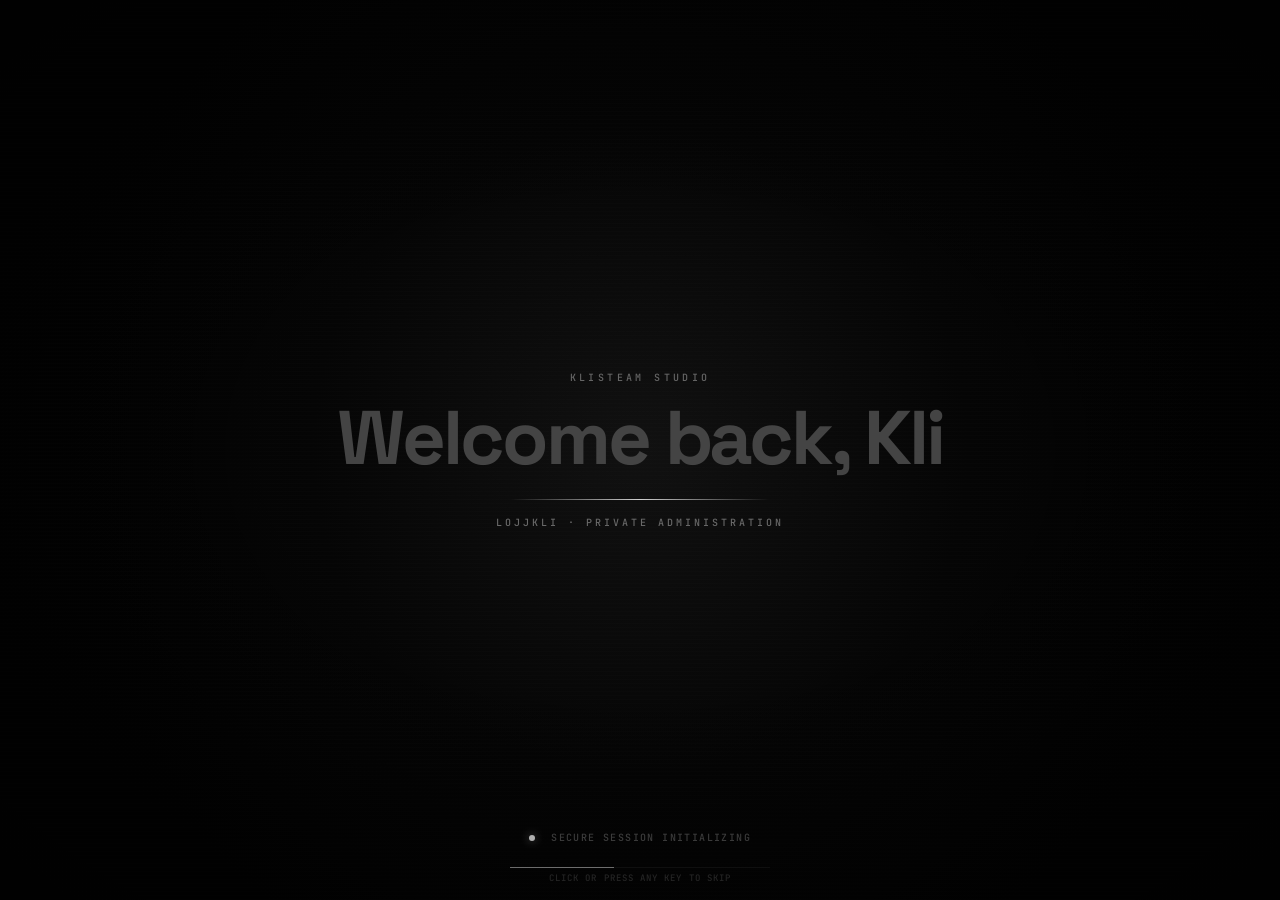
==== commit 2b4a21c9: "Update index.html" ====
--- a/site/public/admin/index.html
+++ b/site/public/admin/index.html
@@ -5,7 +5,7 @@
 <meta name="viewport" content="width=device-width,initial-scale=1">
 <meta name="robots" content="noindex">
 
-<title>lojjkli - Welcome back, Kli</title>
+<title>lojjkli · Welcome back, Kli</title>
 
 <link href="https://fonts.googleapis.com/css2?family=Inter:wght@400;500;600&family=Space+Grotesk:wght@500;600;700&family=JetBrains+Mono:wght@400;500&display=swap" rel="stylesheet">
 
@@ -15,8 +15,8 @@
     --black: #050505;
     --card: #0d0d0d;
     --card-hover: #111111;
-    --line: #202020;
-    --line-bright: #343434;
+    --line: #1f1f1f;
+    --line-bright: #333333;
 
     --text: #f4f4f4;
     --dim: #9a9a9a;
@@ -25,6 +25,10 @@
     --green: #22c55e;
     --red: #ef4444;
     --amber: #f59e0b;
+
+    --r-sm: 8px;
+    --r-md: 12px;
+    --r-lg: 16px;
 
     --display: "Space Grotesk", sans-serif;
     --body: "Inter", sans-serif;
@@ -101,46 +105,30 @@
     margin-bottom: 14px;
     color: #666;
     font: 500 10px var(--mono);
-    letter-spacing: .38em;
+    letter-spacing: .34em;
     text-transform: uppercase;
     opacity: 0;
     animation: fadeUp .8s ease .35s forwards;
   }
 
   /* Decorative only - the real page heading is .brand-name below, so this
-     is not a second <h1>: screen readers should skip straight past it. */
+     is not a second <h1>: screen readers should skip straight past it.
+     One glowing sweep crosses the static text once, rather than animating
+     each letter separately - a single deliberate moment instead of a
+     16-node stagger that has to be kept in sync by hand. */
   .intro-title {
     margin: 0;
-    color: #f5f5f5;
-    font: 700 clamp(38px, 8vw, 82px)/.95 var(--display);
-    letter-spacing: -.065em;
-    text-shadow: 0 0 15px rgba(255,255,255,.1), 0 0 60px rgba(255,255,255,.07);
+    font: 700 clamp(34px, 7.5vw, 76px)/1.05 var(--display);
+    letter-spacing: -.04em;
     white-space: nowrap;
-  }
-
-  .intro-title span {
-    display: inline-block;
+    background: linear-gradient(100deg, #444 0%, #444 42%, #ffffff 50%, #444 58%, #444 100%);
+    background-size: 260% 100%;
+    -webkit-background-clip: text;
+    background-clip: text;
+    color: transparent;
     opacity: 0;
-    transform: translateY(18px);
-    animation: letterIn .7s cubic-bezier(.2,.8,.2,1) forwards;
-  }
-
-  .intro-title span:nth-child(1) { animation-delay: .45s; }
-  .intro-title span:nth-child(2) { animation-delay: .49s; }
-  .intro-title span:nth-child(3) { animation-delay: .53s; }
-  .intro-title span:nth-child(4) { animation-delay: .57s; }
-  .intro-title span:nth-child(5) { animation-delay: .61s; }
-  .intro-title span:nth-child(6) { animation-delay: .65s; }
-  .intro-title span:nth-child(7) { animation-delay: .69s; }
-  .intro-title span:nth-child(8) { animation-delay: .73s; }
-  .intro-title span:nth-child(9) { animation-delay: .77s; }
-  .intro-title span:nth-child(10) { animation-delay: .81s; }
-  .intro-title span:nth-child(11) { animation-delay: .85s; }
-  .intro-title span:nth-child(12) { animation-delay: .89s; }
-  .intro-title span:nth-child(13) { animation-delay: .93s; }
-  .intro-title span:nth-child(14) { animation-delay: .97s; }
-  .intro-title span:nth-child(15) { animation-delay: 1.01s; }
-  .intro-title span:nth-child(16) { animation-delay: 1.05s; }
+    animation: fadeUp .7s ease .4s forwards, introSweep 1.7s cubic-bezier(.2,.8,.2,1) .45s forwards;
+  }
 
   .intro-line {
     width: 0;
@@ -161,22 +149,23 @@
 
   .intro-status {
     position: absolute;
-    left: 50%;
+    left: 0;
+    right: 0;
     bottom: 56px;
-    transform: translateX(-50%);
-    display: flex;
-    align-items: center;
-    gap: 9px;
+    text-align: center;
     color: #555;
     font: 500 10px var(--mono);
     letter-spacing: .14em;
     text-transform: uppercase;
-    white-space: nowrap;
     opacity: 0;
     animation: fadeUp .8s ease 1.3s forwards;
   }
 
   .intro-dot {
+    display: inline-block;
+    vertical-align: middle;
+    margin-right: 9px;
+    margin-bottom: 1px;
     width: 6px;
     height: 6px;
     border-radius: 50%;
@@ -187,27 +176,29 @@
 
   .intro-progress {
     position: absolute;
-    left: 50%;
+    left: 0;
+    right: 0;
     bottom: 32px;
     width: min(260px, 60vw);
     height: 1px;
-    transform: translateX(-50%);
+    margin: 0 auto;
     background: #171717;
     overflow: hidden;
   }
 
   .intro-progress-bar {
-    width: 0;
+    width: 40%;
     height: 100%;
     background: #aaa;
-    animation: progress 2.3s cubic-bezier(.25,.8,.25,1) forwards;
+    animation: scan 1.8s ease-in-out infinite;
   }
 
   .intro-skip {
     position: absolute;
-    left: 50%;
+    left: 0;
+    right: 0;
     bottom: 16px;
-    transform: translateX(-50%);
+    text-align: center;
     color: #3a3a3a;
     font: 500 9px var(--mono);
     letter-spacing: .12em;
@@ -244,29 +235,41 @@
     text-transform: uppercase;
   }
 
-  #lockBtn {
-    display: none;
+  .brand-actions { display: flex; align-items: center; gap: 8px; flex: none; }
+
+  .iconbtn {
+    display: inline-flex;
+    align-items: center;
+    justify-content: center;
+    gap: 6px;
     background: transparent;
     color: var(--faint);
     border: 1px solid var(--line-bright);
+    border-radius: var(--r-sm);
     font: 500 11px var(--mono);
-    padding: 7px 13px;
-  }
-  #lockBtn:hover { color: #ddd; background: #171717; }
-
-  h2 { margin: 0 0 14px; color: #b5b5b5; font: 600 14px var(--display); }
+    padding: 8px 10px;
+    line-height: 1;
+  }
+  .iconbtn svg { width: 14px; height: 14px; display: block; }
+  .iconbtn:hover { color: #ddd; background: #171717; }
+
+  #lockBtn { display: none; }
+
+  h2 { margin: 0 0 14px; color: #c7c7c7; font: 600 14px var(--display); }
+  h2 .h2-icon { width: 15px; height: 15px; margin-right: 8px; vertical-align: -3px; color: var(--faint); }
 
   .card {
     position: relative;
     background: linear-gradient(145deg, rgba(255,255,255,.025), rgba(255,255,255,.008)), var(--card);
     border: 1px solid var(--line);
-    border-radius: 14px;
+    border-radius: var(--r-lg);
     padding: 20px;
     margin-bottom: 18px;
     box-shadow: 0 18px 60px rgba(0,0,0,.18);
-    transition: border-color .2s ease, background .2s ease, transform .2s ease;
+    transition: border-color .2s ease, background .2s ease;
   }
   .card:hover { border-color: #2b2b2b; }
+  .card.flash { animation: cardFlash 1s ease; }
 
   label {
     display: block;
@@ -283,7 +286,7 @@
     background: #080808;
     color: var(--text);
     border: 1px solid var(--line);
-    border-radius: 9px;
+    border-radius: var(--r-sm);
     outline: none;
     font: 14px var(--mono);
     transition: border-color .2s ease, box-shadow .2s ease, background .2s ease;
@@ -298,7 +301,7 @@
     position: relative;
     background: #f1f1f1;
     border: 1px solid #f1f1f1;
-    border-radius: 9px;
+    border-radius: var(--r-sm);
     color: #050505;
     padding: 10px 17px;
     font: 600 12px var(--body);
@@ -320,39 +323,62 @@
   #msg.success { color: var(--green); }
 
   table { width: 100%; border-collapse: collapse; margin-top: 5px; }
-  tr { border-bottom: 1px solid var(--line); }
-  tr:last-child { border-bottom: 0; }
   td { padding: 10px 8px; border-bottom: 1px solid var(--line); color: #ddd; font: 13px var(--mono); vertical-align: middle; }
   tr:last-child td { border-bottom: 0; }
-  td.who { display: flex; align-items: center; gap: 9px; font-weight: 500; border-bottom: 0; }
   td.reason, td.time { color: var(--dim); }
   td.btns { width: 1%; text-align: right; white-space: nowrap; }
   td.btns button { margin-left: 5px; }
 
+  /* .who is a span *inside* a <td>, not the cell itself - a <td> switched
+     to display:flex stops behaving like a table cell and can size itself
+     out of step with its neighbours, which is what was throwing the text
+     in this row out of line with the others. */
+  .who { display: inline-flex; align-items: center; gap: 9px; font-weight: 500; }
+  .who .name { line-height: 1; }
+
   .head {
-    width: 24px; height: 24px; flex: none; border-radius: 6px;
+    width: 24px; height: 24px; flex: none; border-radius: var(--r-sm);
     background: #080808; border: 1px solid var(--line); image-rendering: pixelated;
   }
 
   .dot {
-    width: 7px; height: 7px; flex: none; margin-right: 1px; border-radius: 50%;
+    width: 7px; height: 7px; flex: none; border-radius: 50%;
     background: var(--green); box-shadow: 0 0 8px rgba(34,197,94,.75);
     animation: onlinePulse 1.8s ease-in-out infinite;
   }
 
   .empty { color: var(--faint); }
+
+  /* Kli, watching from the corner. A plain <img src="...gif"> plays on its
+     own - no JS, no canvas, nothing to keep running - so this costs one
+     cached image request and nothing at runtime. Hidden once the viewport
+     is too narrow to have room beside the panel. */
+  .mascot {
+    position: fixed;
+    right: 26px;
+    bottom: 26px;
+    width: 108px;
+    height: 108px;
+    z-index: 5;
+    image-rendering: pixelated;
+    filter: drop-shadow(0 0 20px rgba(255,255,255,.10));
+    pointer-events: none;
+    opacity: .92;
+  }
+  @media (max-width: 980px) { .mascot { display: none; } }
 
   .refresh-row { display: flex; align-items: center; justify-content: space-between; margin-bottom: 14px; }
   .refresh-row h2 { margin: 0; }
   #onlineRefreshed { color: var(--faint); font: 500 10px var(--mono); }
 
   @keyframes introEnter { from { opacity: 0; transform: scale(.97); filter: blur(8px); } to { opacity: 1; transform: scale(1); filter: blur(0); } }
-  @keyframes letterIn { to { opacity: 1; transform: translateY(0); } }
+  @keyframes introSweep { from { background-position: 140% 0; } to { background-position: -40% 0; } }
   @keyframes fadeUp { from { opacity: 0; transform: translateY(8px); } to { opacity: 1; transform: translateY(0); } }
   @keyframes lineGrow { to { width: min(260px, 60vw); } }
-  @keyframes progress { 0% { width: 0; } 72% { width: 82%; } 100% { width: 100%; } }
+  @keyframes scan { 0% { transform: translateX(-120%); } 100% { transform: translateX(350%); } }
   @keyframes pulse { 0%,100% { opacity: .35; transform: scale(.8); } 50% { opacity: 1; transform: scale(1.15); } }
   @keyframes onlinePulse { 0%,100% { opacity: .5; } 50% { opacity: 1; } }
+  @keyframes cardFlash { 0% { border-color: rgba(255,255,255,.4); box-shadow: 0 0 0 3px rgba(255,255,255,.06), 0 18px 60px rgba(0,0,0,.18); } 100% { border-color: var(--line); box-shadow: 0 18px 60px rgba(0,0,0,.18); } }
 
   @media (max-width: 640px) {
     .wrap { padding: 38px 15px 70px; }
@@ -373,6 +399,7 @@
       animation-iteration-count: 1 !important;
       transition-duration: .01ms !important;
     }
+    .intro-title { background-position: -40% 0; opacity: 1; }
   }
 </style>
 </head>
@@ -382,14 +409,7 @@
 <div id="intro" role="button" tabindex="0" aria-label="Skip intro">
   <div class="intro-content" aria-hidden="true">
     <div class="intro-overline">KlisTeam Studio</div>
-    <div class="intro-title">
-      <span>W</span><span>e</span><span>l</span><span>c</span><span>o</span><span>m</span><span>e</span>
-      <span>&nbsp;</span>
-      <span>b</span><span>a</span><span>c</span><span>k</span>
-      <span>,</span>
-      <span>&nbsp;</span>
-      <span>K</span><span>l</span><span>i</span>
-    </div>
+    <div class="intro-title">Welcome back, Kli</div>
     <div class="intro-line"></div>
     <div class="intro-sub">lojjkli · private administration</div>
   </div>
@@ -401,6 +421,8 @@
   <div class="intro-skip" aria-hidden="true">click or press any key to skip</div>
 </div>
 
+<img class="mascot" src="kli_looking.gif" alt="" aria-hidden="true">
+
 <div class="wrap">
 
   <div class="brand">
@@ -408,7 +430,9 @@
       <h1 class="brand-name">lojjkli</h1>
       <p class="brand-sub">KlisTeam Studio · Administration</p>
     </div>
-    <button id="lockBtn" onclick="lock()">Lock</button>
+    <div class="brand-actions">
+      <button id="lockBtn" class="iconbtn" onclick="lock()">Lock</button>
+    </div>
   </div>
 
   <div class="card" id="loginCard">
@@ -421,13 +445,19 @@
         <button id="unlockBtn" onclick="unlock()">Unlock</button>
       </div>
     </div>
-    <div id="msg"></div>
+    <div id="msg" role="status" aria-live="polite"></div>
   </div>
 
   <div id="panels" style="display:none">
 
     <div class="card">
-      <h2>Blocked servers</h2>
+      <h2>
+        <svg class="h2-icon" viewBox="0 0 24 24" fill="none" stroke="currentColor" stroke-width="1.6" stroke-linecap="round" stroke-linejoin="round" aria-hidden="true">
+          <rect x="4" y="5" width="16" height="5" rx="1.5"/><rect x="4" y="14" width="16" height="5" rx="1.5"/>
+          <line x1="7" y1="7.5" x2="7.01" y2="7.5"/><line x1="7" y1="16.5" x2="7.01" y2="16.5"/>
+          <line x1="3" y1="21" x2="21" y2="3"/>
+        </svg>Blocked servers
+      </h2>
       <div class="row">
         <div><input id="server" placeholder="play.example.com"></div>
         <div><input id="serverReason" placeholder="Reason (optional)"></div>
@@ -437,7 +467,12 @@
     </div>
 
     <div class="card">
-      <h2>Banned players</h2>
+      <h2>
+        <svg class="h2-icon" viewBox="0 0 24 24" fill="none" stroke="currentColor" stroke-width="1.6" stroke-linecap="round" stroke-linejoin="round" aria-hidden="true">
+          <path d="M12 3l7 3v6c0 4.5-3 7.5-7 9-4-1.5-7-4.5-7-9V6l7-3z"/>
+          <line x1="9" y1="9" x2="15" y2="15"/><line x1="15" y1="9" x2="9" y2="15"/>
+        </svg>Banned players
+      </h2>
       <div class="row">
         <div><input id="player" placeholder="Username"></div>
         <div><input id="playerReason" placeholder="Reason (optional)"></div>
@@ -448,7 +483,11 @@
 
     <div class="card">
       <div class="refresh-row">
-        <h2>Using the mod right now <span style="color:var(--faint);font-weight:400">(last 5 min)</span></h2>
+        <h2>
+          <svg class="h2-icon" viewBox="0 0 24 24" fill="none" stroke="currentColor" stroke-width="1.6" stroke-linecap="round" stroke-linejoin="round" aria-hidden="true">
+            <path d="M3 12h4l2-7 4 14 2-7h6"/>
+          </svg>Using the mod right now <span style="color:var(--faint);font-weight:400">(last 5 min)</span>
+        </h2>
         <span id="onlineRefreshed"></span>
       </div>
       <table id="onlineList"><tbody></tbody></table>
@@ -481,12 +520,19 @@
   const msg = $("msg");
   msg.textContent = text;
   msg.className = type;
+  if (type === "error") playErrorSound();
+  else if (type === "success") playSuccessSound();
 }
 
 function head(name) {
   const safe = safeName(name);
   return `<img class="head" alt="" loading="lazy" src="https://mc-heads.net/avatar/${safe}/24" onerror="this.onerror=null;this.src='https://crafatar.com/avatars/${safe}?size=24&overlay'">`;
 }
+
+/* ---------- sound ---------- */
+/* Every sound is a couple of synthesised oscillator tones - no audio
+   files, nothing to download, nothing kept running once it has played.
+   A single AudioContext is created lazily on first use. */
 
 let audioContext = null;
 
@@ -498,57 +544,70 @@
   return audioContext;
 }
 
-function playStartupSound() {
+function primeAudio() {
   const ctx = getAudioContext();
-  if (!ctx) return;
+  if (!ctx) return null;
   if (ctx.state === "suspended") ctx.resume().catch(() => {});
-  const now = ctx.currentTime;
-
-  const bass = ctx.createOscillator();
-  const bassGain = ctx.createGain();
-  bass.type = "sine";
-  bass.frequency.setValueAtTime(105, now);
-  bass.frequency.exponentialRampToValueAtTime(42, now + .8);
-  bassGain.gain.setValueAtTime(.0001, now);
-  bassGain.gain.exponentialRampToValueAtTime(.25, now + .02);
-  bassGain.gain.exponentialRampToValueAtTime(.0001, now + .9);
-  bass.connect(bassGain);
-  bassGain.connect(ctx.destination);
-  bass.start(now);
-  bass.stop(now + 1);
-
-  const shimmer = ctx.createOscillator();
-  const shimmerGain = ctx.createGain();
-  shimmer.type = "triangle";
-  shimmer.frequency.setValueAtTime(720, now + .15);
-  shimmer.frequency.exponentialRampToValueAtTime(1500, now + .9);
-  shimmerGain.gain.setValueAtTime(.0001, now);
-  shimmerGain.gain.exponentialRampToValueAtTime(.045, now + .25);
-  shimmerGain.gain.exponentialRampToValueAtTime(.0001, now + 1);
-  shimmer.connect(shimmerGain);
-  shimmerGain.connect(ctx.destination);
-  shimmer.start(now);
-  shimmer.stop(now + 1.05);
-}
-
-function playClickSound() {
-  const ctx = getAudioContext();
-  if (!ctx) return;
-  if (ctx.state === "suspended") ctx.resume().catch(() => {});
-  const now = ctx.currentTime;
+  return ctx;
+}
+
+function envTone(ctx, { type = "sine", freq, freqTo, start = 0, dur = .12, peak = .04, attack = .008 }) {
+  const t0 = ctx.currentTime + start;
   const osc = ctx.createOscillator();
   const gain = ctx.createGain();
-  osc.type = "sine";
-  osc.frequency.setValueAtTime(620, now);
-  osc.frequency.exponentialRampToValueAtTime(390, now + .07);
-  gain.gain.setValueAtTime(.0001, now);
-  gain.gain.exponentialRampToValueAtTime(.035, now + .008);
-  gain.gain.exponentialRampToValueAtTime(.0001, now + .08);
+  osc.type = type;
+  osc.frequency.setValueAtTime(freq, t0);
+  if (freqTo) osc.frequency.exponentialRampToValueAtTime(freqTo, t0 + dur);
+  gain.gain.setValueAtTime(.0001, t0);
+  gain.gain.exponentialRampToValueAtTime(peak, t0 + attack);
+  gain.gain.exponentialRampToValueAtTime(.0001, t0 + dur);
   osc.connect(gain);
   gain.connect(ctx.destination);
-  osc.start(now);
-  osc.stop(now + .09);
-}
+  osc.start(t0);
+  osc.stop(t0 + dur + .03);
+}
+
+function playStartupSound() {
+  const ctx = primeAudio();
+  if (!ctx) return;
+  envTone(ctx, { type: "sine", freq: 105, freqTo: 42, dur: .85, peak: .25, attack: .02 });
+  envTone(ctx, { type: "triangle", freq: 720, freqTo: 1500, start: .15, dur: .85, peak: .045, attack: .1 });
+}
+
+function playClickSound() {
+  const ctx = primeAudio();
+  if (!ctx) return;
+  envTone(ctx, { type: "sine", freq: 620, freqTo: 390, dur: .07, peak: .035, attack: .006 });
+}
+
+function playSuccessSound() {
+  const ctx = primeAudio();
+  if (!ctx) return;
+  envTone(ctx, { type: "sine", freq: 520, dur: .09, peak: .05, attack: .006 });
+  envTone(ctx, { type: "sine", freq: 784, start: .07, dur: .16, peak: .045, attack: .006 });
+}
+
+function playErrorSound() {
+  const ctx = primeAudio();
+  if (!ctx) return;
+  envTone(ctx, { type: "square", freq: 180, freqTo: 140, dur: .09, peak: .03, attack: .004 });
+  envTone(ctx, { type: "square", freq: 150, freqTo: 105, start: .11, dur: .12, peak: .03, attack: .004 });
+}
+
+function playKickSound() {
+  const ctx = primeAudio();
+  if (!ctx) return;
+  envTone(ctx, { type: "sawtooth", freq: 900, freqTo: 120, dur: .16, peak: .035, attack: .004 });
+}
+
+function playBanSound() {
+  const ctx = primeAudio();
+  if (!ctx) return;
+  envTone(ctx, { type: "sine", freq: 220, freqTo: 55, dur: .38, peak: .07, attack: .01 });
+  envTone(ctx, { type: "square", freq: 80, start: .02, dur: .16, peak: .03, attack: .004 });
+}
+
+/* ---------- intro ---------- */
 
 let introFinished = false;
 
@@ -562,19 +621,15 @@
 }
 
 function activateAudio() {
-  const ctx = getAudioContext();
-  if (!ctx) return;
-  if (ctx.state === "suspended") ctx.resume().catch(() => {});
   playStartupSound();
 }
 
-// The intro used to be a mandatory 2.6s wait every single time this page
-// opened, with no way through it - fine once, actively annoying on a page
-// you open repeatedly to ban or kick someone. A click or key now skips
-// straight to the login form; doing nothing still auto-finishes at 2.6s.
+// A click or key press is the only thing that dismisses this screen - it
+// stays up until someone actually acts on it, no auto-timeout.
 $("intro").addEventListener("click", () => { activateAudio(); finishIntro(); });
 $("intro").addEventListener("keydown", () => { activateAudio(); finishIntro(); });
-setTimeout(finishIntro, 2600);
+
+/* ---------- api ---------- */
 
 async function apiRequest(url, options = {}) {
   const controller = new AbortController();
@@ -619,7 +674,7 @@
     setMessage("Unlocked.", "success");
     $("loginCard").style.display = "none";
     $("panels").style.display = "block";
-    $("lockBtn").style.display = "inline-block";
+    $("lockBtn").style.display = "inline-flex";
 
     await refreshBlacklist();
     await refreshOnline();
@@ -660,26 +715,13 @@
 
     $("serverList").querySelector("tbody").innerHTML = details
       .filter(x => x.kind === "server")
-      .map(row => `
-        <tr>
-          <td>${escapeHtml(row.value)}</td>
-          <td class="reason">${escapeHtml(row.reason)}</td>
-          <td class="btns"><button class="ghost" data-action="remove" data-kind="server" data-value="${escapeHtml(row.value)}">Remove</button></td>
-        </tr>
-      `).join("") || `<tr><td class="empty">No servers blocked</td></tr>`;
+      .map(row => `<tr><td>${escapeHtml(row.value)}</td><td class="reason">${escapeHtml(row.reason)}</td><td class="btns"><button class="ghost" data-action="remove" data-kind="server" data-value="${escapeHtml(row.value)}">Remove</button></td></tr>`)
+      .join("") || `<tr><td class="empty" colspan="3">No servers blocked</td></tr>`;
 
     $("playerList").querySelector("tbody").innerHTML = details
       .filter(x => x.kind === "player")
-      .map(row => `
-        <tr>
-          <td class="who">${head(row.display)}${escapeHtml(row.display)}</td>
-          <td class="reason">${escapeHtml(row.reason)}</td>
-          <td class="btns">
-            <button class="warn" data-action="kick" data-name="${escapeHtml(row.display)}">Kick</button>
-            <button class="ghost" data-action="remove" data-kind="player" data-value="${escapeHtml(row.value)}">Unban</button>
-          </td>
-        </tr>
-      `).join("") || `<tr><td class="empty">Nobody banned</td></tr>`;
+      .map(row => `<tr><td><span class="who">${head(row.display)}<span class="name">${escapeHtml(row.display)}</span></span></td><td class="reason">${escapeHtml(row.reason)}</td><td class="btns"><button class="warn" data-action="kick" data-name="${escapeHtml(row.display)}">Kick</button><button class="ghost" data-action="remove" data-kind="player" data-value="${escapeHtml(row.value)}">Unban</button></td></tr>`)
+      .join("") || `<tr><td class="empty" colspan="3">Nobody banned</td></tr>`;
 
   } catch (error) {
     console.error("Blacklist error:", error);
@@ -698,21 +740,8 @@
     $("onlineList").querySelector("tbody").innerHTML = players
       .map(player => {
         const secondsAgo = Math.max(0, Math.round((Date.now() - player.last) / 1000));
-        return `
-          <tr>
-            <td class="who">
-              <span class="dot"></span>
-              ${head(player.name)}
-              ${escapeHtml(player.name)}
-            </td>
-            <td class="time">${secondsAgo}s ago</td>
-            <td class="btns">
-              <button class="warn" data-action="kick" data-name="${escapeHtml(player.name)}">Kick</button>
-              <button class="danger" data-action="ban" data-name="${escapeHtml(player.name)}">Ban</button>
-            </td>
-          </tr>
-        `;
-      }).join("") || `<tr><td class="empty">Nobody currently active</td></tr>`;
+        return `<tr><td><span class="who"><span class="dot"></span>${head(player.name)}<span class="name">${escapeHtml(player.name)}</span></span></td><td class="time">${secondsAgo}s ago</td><td class="btns"><button class="warn" data-action="kick" data-name="${escapeHtml(player.name)}">Kick</button><button class="danger" data-action="ban" data-name="${escapeHtml(player.name)}">Ban</button></td></tr>`;
+      }).join("") || `<tr><td class="empty" colspan="3">Nobody currently active</td></tr>`;
 
     $("onlineRefreshed").textContent = "updated just now";
 
@@ -723,7 +752,6 @@
 }
 
 async function write(kind, value, reason, method) {
-  playClickSound();
   const key = $("key").value.trim();
 
   if (!key) { setMessage("Enter the admin key first.", "error"); return false; }
@@ -756,6 +784,7 @@
 }
 
 async function addServer() {
+  playClickSound();
   const button = $("blockBtn");
   button.disabled = true;
   try {
@@ -772,6 +801,7 @@
 }
 
 async function addPlayer() {
+  playClickSound();
   const button = $("banBtn");
   button.disabled = true;
   try {
@@ -799,7 +829,6 @@
 }
 
 async function kick(name) {
-  playClickSound();
   const key = $("key").value.trim();
   if (!key) { setMessage("Enter the admin key first.", "error"); return; }
 
@@ -847,11 +876,17 @@
       pendingConfirm.set(button, now);
       const original = button.textContent;
       button.textContent = "Confirm?";
+      playClickSound();
       setTimeout(() => { if (button.textContent === "Confirm?") button.textContent = original; }, 4000);
       return;
     }
     pendingConfirm.delete(button);
     button.textContent = "Ban";
+    playBanSound();
+  } else if (action === "kick") {
+    playKickSound();
+  } else {
+    playClickSound();
   }
 
   button.disabled = true;
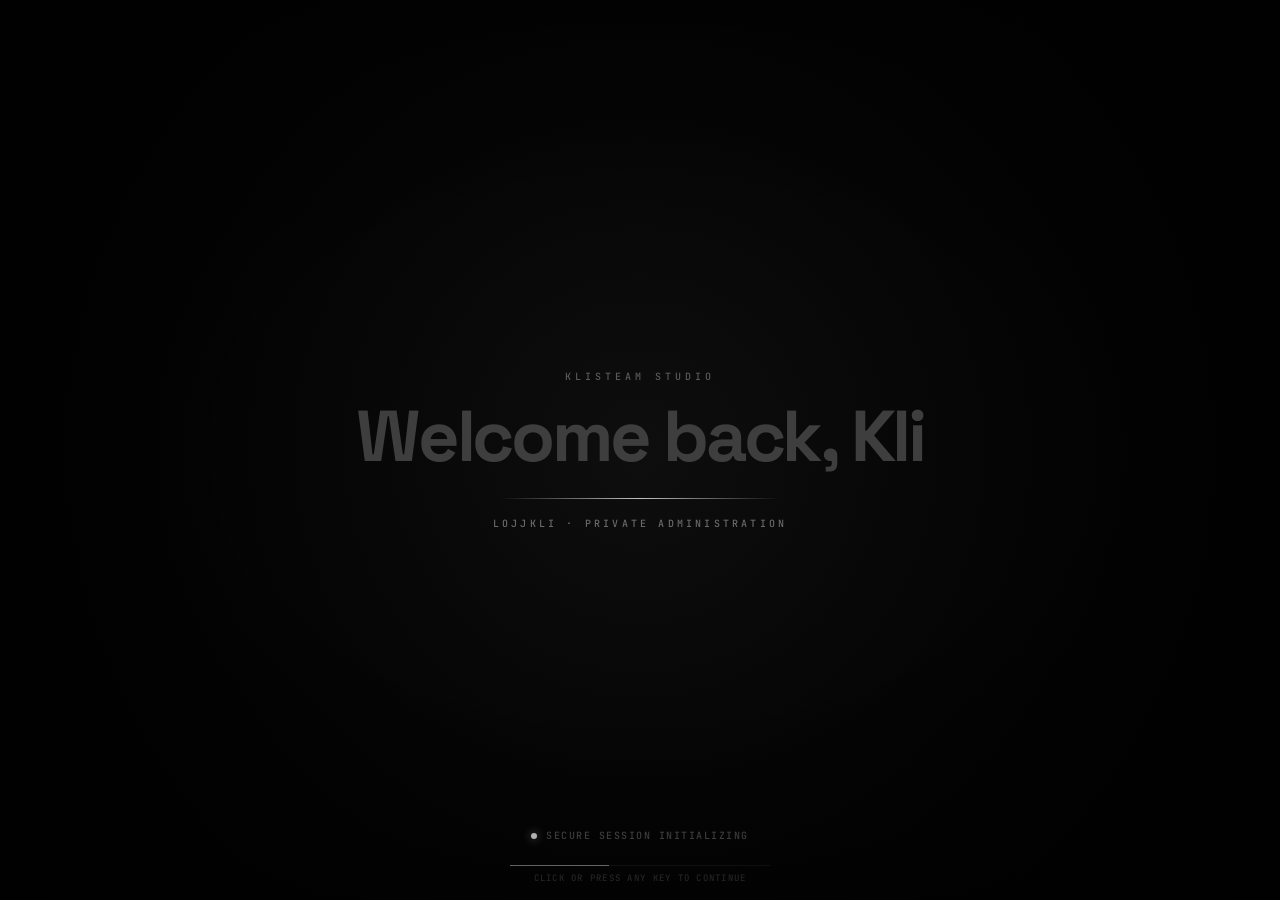
==== commit 4249d645: "Add files via upload" ====
--- a/site/public/admin/index.html
+++ b/site/public/admin/index.html
@@ -7,399 +7,270 @@
 
 <title>lojjkli · Welcome back, Kli</title>
 
-<link href="https://fonts.googleapis.com/css2?family=Inter:wght@400;500;600&family=Space+Grotesk:wght@500;600;700&family=JetBrains+Mono:wght@400;500&display=swap" rel="stylesheet">
+<link rel="preconnect" href="https://fonts.googleapis.com">
+<link rel="preconnect" href="https://fonts.gstatic.com" crossorigin>
+<link href="https://fonts.googleapis.com/css2?family=Inter:wght@400;500;600;700&family=Space+Grotesk:wght@500;600;700&family=JetBrains+Mono:wght@400;500&display=swap" rel="stylesheet">
 
 <style>
   :root {
-    --void: #020202;
-    --black: #050505;
-    --card: #0d0d0d;
-    --card-hover: #111111;
-    --line: #1f1f1f;
-    --line-bright: #333333;
-
-    --text: #f4f4f4;
-    --dim: #9a9a9a;
-    --faint: #5e5e5e;
-
-    --green: #22c55e;
-    --red: #ef4444;
-    --amber: #f59e0b;
-
-    --r-sm: 8px;
-    --r-md: 12px;
-    --r-lg: 16px;
-
-    --display: "Space Grotesk", sans-serif;
-    --body: "Inter", sans-serif;
-    --mono: "JetBrains Mono", monospace;
-  }
-
-  * { box-sizing: border-box; }
-
-  html { background: var(--void); scroll-behavior: smooth; }
+    --void:#020202; --surface:#070707; --card:#0C0C0C; --raised:#121212;
+    --line:#1C1C1C; --line-bright:#2E2E2E; --line-hot:#454545;
+    --text:#F4F4F4; --dim:#9C9C9C; --faint:#5F5F5F; --ghost:#3A3A3A;
+    --green:#22c55e; --red:#ef4444; --amber:#f59e0b;
+    --r-xs:6px; --r-sm:9px; --r-md:13px; --r-lg:18px;
+    --display:"Space Grotesk",sans-serif;
+    --body:"Inter",sans-serif;
+    --mono:"JetBrains Mono",monospace;
+  }
+
+  * { box-sizing:border-box; }
+  html { background:var(--void); }
 
   body {
-    margin: 0;
-    min-height: 100vh;
+    margin:0; min-height:100vh; color:var(--text);
+    font:15px/1.6 var(--body);
+    -webkit-font-smoothing:antialiased;
     background:
-      radial-gradient(circle at 50% -10%, rgba(255,255,255,.055), transparent 34%),
+      radial-gradient(900px 500px at 50% -20%, rgba(255,255,255,.055), transparent 70%),
       var(--void);
-    color: var(--text);
-    font: 15px/1.6 var(--body);
-  }
-
+  }
+
+  /* One fixed layer for the grid texture. Fixed + pointer-events:none means it
+     never participates in layout or hit-testing, so it costs nothing as the
+     tables below repaint every second. */
   body::before {
-    content: "";
-    position: fixed;
-    inset: 0;
-    pointer-events: none;
-    z-index: 0;
-    opacity: .25;
+    content:""; position:fixed; inset:0; z-index:0; pointer-events:none; opacity:.5;
     background:
-      linear-gradient(rgba(255,255,255,.018) 1px, transparent 1px),
-      linear-gradient(90deg, rgba(255,255,255,.018) 1px, transparent 1px);
-    background-size: 48px 48px;
-    mask-image: linear-gradient(to bottom, black, transparent 80%);
-  }
-
+      linear-gradient(rgba(255,255,255,.014) 1px, transparent 1px),
+      linear-gradient(90deg, rgba(255,255,255,.014) 1px, transparent 1px);
+    background-size:56px 56px;
+    -webkit-mask-image:linear-gradient(to bottom, #000, transparent 70%);
+    mask-image:linear-gradient(to bottom, #000, transparent 70%);
+  }
+
+  /* ---------- intro ---------- */
   #intro {
-    position: fixed;
-    inset: 0;
-    z-index: 99999;
-    display: flex;
-    align-items: center;
-    justify-content: center;
-    background: radial-gradient(circle at center, #111 0%, #050505 42%, #020202 75%);
-    opacity: 1;
-    cursor: pointer;
-    transition: opacity .6s cubic-bezier(.77,0,.18,1), visibility .6s;
-  }
-
-  #intro::before {
-    content: "";
-    position: absolute;
-    inset: 0;
-    background: repeating-linear-gradient(0deg, rgba(255,255,255,.025) 0px, rgba(255,255,255,.025) 1px, transparent 1px, transparent 4px);
-    opacity: .3;
-    pointer-events: none;
-  }
-
+    position:fixed; inset:0; z-index:9999; cursor:pointer;
+    display:flex; align-items:center; justify-content:center;
+    background:radial-gradient(circle at center,#0E0E0E 0%,#050505 45%,#020202 78%);
+    transition:opacity .55s cubic-bezier(.77,0,.18,1), visibility .55s;
+  }
   #intro::after {
-    content: "";
-    position: absolute;
-    inset: 0;
-    background: radial-gradient(ellipse at center, transparent 35%, rgba(0,0,0,.75) 100%);
-    pointer-events: none;
-  }
-
-  .intro-content {
-    position: relative;
-    z-index: 2;
-    width: min(90vw, 700px);
-    text-align: center;
-    animation: introEnter 1.6s cubic-bezier(.2,.8,.2,1) both;
-  }
-
+    content:""; position:absolute; inset:0; pointer-events:none;
+    background:radial-gradient(ellipse at center, transparent 38%, rgba(0,0,0,.8) 100%);
+  }
+  #intro.hide { opacity:0; visibility:hidden; pointer-events:none; }
+  .intro-content { position:relative; z-index:2; width:min(92vw,720px); text-align:center; }
   .intro-overline {
-    margin-bottom: 14px;
-    color: #666;
-    font: 500 10px var(--mono);
-    letter-spacing: .34em;
-    text-transform: uppercase;
-    opacity: 0;
-    animation: fadeUp .8s ease .35s forwards;
-  }
-
-  /* Decorative only - the real page heading is .brand-name below, so this
-     is not a second <h1>: screen readers should skip straight past it.
-     One glowing sweep crosses the static text once, rather than animating
-     each letter separately - a single deliberate moment instead of a
-     16-node stagger that has to be kept in sync by hand. */
+    margin-bottom:16px; color:#5A5A5A; font:500 10px var(--mono);
+    letter-spacing:.4em; text-transform:uppercase;
+    opacity:0; animation:fadeUp .7s ease .25s forwards;
+  }
   .intro-title {
-    margin: 0;
-    font: 700 clamp(34px, 7.5vw, 76px)/1.05 var(--display);
-    letter-spacing: -.04em;
-    white-space: nowrap;
-    background: linear-gradient(100deg, #444 0%, #444 42%, #ffffff 50%, #444 58%, #444 100%);
-    background-size: 260% 100%;
-    -webkit-background-clip: text;
-    background-clip: text;
-    color: transparent;
-    opacity: 0;
-    animation: fadeUp .7s ease .4s forwards, introSweep 1.7s cubic-bezier(.2,.8,.2,1) .45s forwards;
-  }
-
+    margin:0; font:700 clamp(32px,7vw,72px)/1.04 var(--display);
+    letter-spacing:-.045em; white-space:nowrap;
+    background:linear-gradient(100deg,#3E3E3E 0%,#3E3E3E 42%,#FFFFFF 50%,#3E3E3E 58%,#3E3E3E 100%);
+    background-size:260% 100%; -webkit-background-clip:text; background-clip:text; color:transparent;
+    opacity:0; animation:fadeUp .7s ease .35s forwards, sweep 1.8s cubic-bezier(.2,.8,.2,1) .4s forwards;
+  }
   .intro-line {
-    width: 0;
-    height: 1px;
-    margin: 22px auto 16px;
-    background: linear-gradient(90deg, transparent, rgba(255,255,255,.8), transparent);
-    animation: lineGrow 1s ease .8s forwards;
-  }
-
+    width:0; height:1px; margin:24px auto 18px;
+    background:linear-gradient(90deg,transparent,rgba(255,255,255,.75),transparent);
+    animation:lineGrow 1s ease .75s forwards;
+  }
   .intro-sub {
-    color: #696969;
-    font: 500 10px var(--mono);
-    letter-spacing: .3em;
-    text-transform: uppercase;
-    opacity: 0;
-    animation: fadeUp .8s ease 1.1s forwards;
-  }
-
+    color:#6A6A6A; font:500 10px var(--mono); letter-spacing:.32em; text-transform:uppercase;
+    opacity:0; animation:fadeUp .7s ease 1s forwards;
+  }
   .intro-status {
-    position: absolute;
-    left: 0;
-    right: 0;
-    bottom: 56px;
-    text-align: center;
-    color: #555;
-    font: 500 10px var(--mono);
-    letter-spacing: .14em;
-    text-transform: uppercase;
-    opacity: 0;
-    animation: fadeUp .8s ease 1.3s forwards;
-  }
-
+    position:absolute; left:0; right:0; bottom:58px; text-align:center;
+    color:#565656; font:500 10px var(--mono); letter-spacing:.15em; text-transform:uppercase;
+    opacity:0; animation:fadeUp .7s ease 1.2s forwards;
+  }
   .intro-dot {
-    display: inline-block;
-    vertical-align: middle;
-    margin-right: 9px;
-    margin-bottom: 1px;
-    width: 6px;
-    height: 6px;
-    border-radius: 50%;
-    background: #fff;
-    box-shadow: 0 0 10px rgba(255,255,255,.55);
-    animation: pulse 1.3s ease-in-out infinite;
-  }
-
+    display:inline-block; vertical-align:middle; margin:0 9px 1px 0;
+    width:6px; height:6px; border-radius:50%; background:#fff;
+    box-shadow:0 0 10px rgba(255,255,255,.6); animation:pulse 1.3s ease-in-out infinite;
+  }
   .intro-progress {
-    position: absolute;
-    left: 0;
-    right: 0;
-    bottom: 32px;
-    width: min(260px, 60vw);
-    height: 1px;
-    margin: 0 auto;
-    background: #171717;
-    overflow: hidden;
-  }
-
-  .intro-progress-bar {
-    width: 40%;
-    height: 100%;
-    background: #aaa;
-    animation: scan 1.8s ease-in-out infinite;
-  }
-
+    position:absolute; left:0; right:0; bottom:34px; width:min(260px,60vw);
+    height:1px; margin:0 auto; background:#171717; overflow:hidden;
+  }
+  .intro-progress-bar { width:38%; height:100%; background:#9A9A9A; animation:scan 1.9s ease-in-out infinite; }
   .intro-skip {
-    position: absolute;
-    left: 0;
-    right: 0;
-    bottom: 16px;
-    text-align: center;
-    color: #3a3a3a;
-    font: 500 9px var(--mono);
-    letter-spacing: .12em;
-    text-transform: uppercase;
-    opacity: 0;
-    animation: fadeUp .8s ease 1.6s forwards;
-  }
-
-  #intro.hide { opacity: 0; visibility: hidden; pointer-events: none; }
-
-  .wrap {
-    position: relative;
-    z-index: 1;
-    width: min(100%, 760px);
-    margin: 0 auto;
-    padding: 64px 24px 100px;
-  }
-
-  .brand {
-    display: flex;
-    align-items: center;
-    justify-content: space-between;
-    gap: 12px;
-    margin-bottom: 34px;
-  }
-
-  .brand-name { margin: 0; font: 700 30px/1 var(--display); letter-spacing: -.045em; }
-
+    position:absolute; left:0; right:0; bottom:16px; text-align:center;
+    color:var(--ghost); font:500 9px var(--mono); letter-spacing:.14em; text-transform:uppercase;
+    opacity:0; animation:fadeUp .7s ease 1.5s forwards;
+  }
+
+  /* ---------- shell ---------- */
+  .wrap { position:relative; z-index:1; width:min(100%,1080px); margin:0 auto; padding:52px 26px 110px; }
+
+  .topbar {
+    display:flex; align-items:flex-end; justify-content:space-between; gap:20px;
+    padding-bottom:22px; margin-bottom:30px; border-bottom:1px solid var(--line);
+  }
+  .brand-name { margin:0; font:700 clamp(26px,3.4vw,34px)/1 var(--display); letter-spacing:-.05em; }
   .brand-sub {
-    margin: 8px 0 0;
-    color: var(--faint);
-    font: 500 10px var(--mono);
-    letter-spacing: .16em;
-    text-transform: uppercase;
-  }
-
-  .brand-actions { display: flex; align-items: center; gap: 8px; flex: none; }
+    margin:9px 0 0; color:var(--faint);
+    font:500 10px var(--mono); letter-spacing:.22em; text-transform:uppercase;
+  }
+  .topbar-right { display:flex; align-items:center; gap:10px; flex:none; }
 
   .iconbtn {
-    display: inline-flex;
-    align-items: center;
-    justify-content: center;
-    gap: 6px;
-    background: transparent;
-    color: var(--faint);
-    border: 1px solid var(--line-bright);
-    border-radius: var(--r-sm);
-    font: 500 11px var(--mono);
-    padding: 8px 10px;
-    line-height: 1;
-  }
-  .iconbtn svg { width: 14px; height: 14px; display: block; }
-  .iconbtn:hover { color: #ddd; background: #171717; }
-
-  #lockBtn { display: none; }
-
-  h2 { margin: 0 0 14px; color: #c7c7c7; font: 600 14px var(--display); }
-  h2 .h2-icon { width: 15px; height: 15px; margin-right: 8px; vertical-align: -3px; color: var(--faint); }
+    display:inline-flex; align-items:center; gap:7px;
+    background:transparent; color:var(--dim); cursor:pointer;
+    border:1px solid var(--line-bright); border-radius:var(--r-sm);
+    font:500 11px var(--mono); letter-spacing:.08em; text-transform:uppercase;
+    padding:9px 13px; line-height:1; transition:border-color .18s ease, color .18s ease;
+  }
+  .iconbtn:hover { color:var(--text); border-color:var(--line-hot); }
+  #lockBtn { display:none; }
+
+  /* ---------- login ---------- */
+  .login-shell { display:flex; justify-content:center; }
+  #loginCard {
+    /* Margin lives on the card, not the flex wrapper: the script hides the card
+       by setting its own display to none, and padding on the wrapper would have
+       stayed behind as an unexplained gap above the panels. */
+    margin:34px 0 10px;
+    width:min(100%,430px); background:var(--card);
+    border:1px solid var(--line); border-radius:var(--r-lg); padding:30px;
+    box-shadow:0 30px 90px rgba(0,0,0,.5);
+  }
+  .login-title { margin:0 0 4px; font:600 17px var(--display); letter-spacing:-.015em; }
+  .login-hint { margin:0 0 22px; color:var(--faint); font-size:13px; }
+
+  /* ---------- cards ---------- */
+  .grid { display:grid; grid-template-columns:1fr 1fr; gap:18px; }
+  @media (max-width:900px) { .grid { grid-template-columns:1fr; } }
 
   .card {
-    position: relative;
-    background: linear-gradient(145deg, rgba(255,255,255,.025), rgba(255,255,255,.008)), var(--card);
-    border: 1px solid var(--line);
-    border-radius: var(--r-lg);
-    padding: 20px;
-    margin-bottom: 18px;
-    box-shadow: 0 18px 60px rgba(0,0,0,.18);
-    transition: border-color .2s ease, background .2s ease;
-  }
-  .card:hover { border-color: #2b2b2b; }
-  .card.flash { animation: cardFlash 1s ease; }
-
+    background:var(--card); border:1px solid var(--line); border-radius:var(--r-lg);
+    padding:22px; margin-bottom:18px; transition:border-color .2s ease;
+  }
+  .grid .card { margin-bottom:0; display:flex; flex-direction:column; }
+  .card:hover { border-color:var(--line-bright); }
+
+  .card-head { display:flex; align-items:center; justify-content:space-between; gap:12px; margin-bottom:18px; }
+  h2 {
+    margin:0; display:flex; align-items:center; gap:9px;
+    font:600 13px var(--display); letter-spacing:.01em; color:#DCDCDC;
+  }
+  h2 svg { width:15px; height:15px; color:var(--faint); flex:none; }
+  .count {
+    color:var(--faint); font:500 10px var(--mono); letter-spacing:.1em;
+    border:1px solid var(--line); border-radius:999px; padding:3px 9px;
+  }
+
+  /* ---------- form ---------- */
   label {
-    display: block;
-    margin-bottom: 9px;
-    color: var(--faint);
-    font: 500 10px var(--mono);
-    letter-spacing: .13em;
-    text-transform: uppercase;
-  }
-
+    display:block; margin-bottom:8px; color:var(--faint);
+    font:500 10px var(--mono); letter-spacing:.16em; text-transform:uppercase;
+  }
   input {
-    width: 100%;
-    padding: 11px 13px;
-    background: #080808;
-    color: var(--text);
-    border: 1px solid var(--line);
-    border-radius: var(--r-sm);
-    outline: none;
-    font: 14px var(--mono);
-    transition: border-color .2s ease, box-shadow .2s ease, background .2s ease;
-  }
-  input::placeholder { color: #454545; }
-  input:focus { border-color: #404040; background: #0a0a0a; box-shadow: 0 0 0 3px rgba(255,255,255,.025); }
-
-  .row { display: flex; gap: 10px; }
-  .row > div { flex: 1; min-width: 0; }
+    width:100%; padding:11px 13px; background:var(--surface); color:var(--text);
+    border:1px solid var(--line); border-radius:var(--r-sm); outline:none;
+    font:13px var(--mono);
+    transition:border-color .18s ease, box-shadow .18s ease;
+  }
+  input::placeholder { color:#3E3E3E; }
+  input:focus { border-color:var(--line-hot); box-shadow:0 0 0 3px rgba(255,255,255,.04); }
+
+  .row { display:flex; gap:9px; }
+  .row > div { flex:1; min-width:0; }
 
   button {
-    position: relative;
-    background: #f1f1f1;
-    border: 1px solid #f1f1f1;
-    border-radius: var(--r-sm);
-    color: #050505;
-    padding: 10px 17px;
-    font: 600 12px var(--body);
-    cursor: pointer;
-    white-space: nowrap;
-    transition: transform .15s ease, opacity .15s ease, background .15s ease;
-  }
-  button:hover { transform: translateY(-1px); }
-  button:active { transform: translateY(0) scale(.98); }
-  button:disabled { opacity: .45; cursor: not-allowed; transform: none; }
-
-  button.danger { color: #fff; background: var(--red); border-color: var(--red); }
-  button.warn { color: #1a1204; background: var(--amber); border-color: var(--amber); }
-  button.ghost { color: #a0a0a0; background: transparent; border-color: var(--line-bright); }
-  button.ghost:hover { background: #171717; color: #ddd; }
-
-  #msg { min-height: 18px; margin-top: 11px; font: 500 11px var(--mono); color: var(--dim); }
-  #msg.error { color: var(--red); }
-  #msg.success { color: var(--green); }
-
-  table { width: 100%; border-collapse: collapse; margin-top: 5px; }
-  td { padding: 10px 8px; border-bottom: 1px solid var(--line); color: #ddd; font: 13px var(--mono); vertical-align: middle; }
-  tr:last-child td { border-bottom: 0; }
-  td.reason, td.time { color: var(--dim); }
-  td.btns { width: 1%; text-align: right; white-space: nowrap; }
-  td.btns button { margin-left: 5px; }
-
-  /* .who is a span *inside* a <td>, not the cell itself - a <td> switched
-     to display:flex stops behaving like a table cell and can size itself
-     out of step with its neighbours, which is what was throwing the text
-     in this row out of line with the others. */
-  .who { display: inline-flex; align-items: center; gap: 9px; font-weight: 500; }
-  .who .name { line-height: 1; }
-
+    background:var(--text); border:1px solid var(--text); border-radius:var(--r-sm);
+    color:#050505; padding:10px 18px; cursor:pointer; white-space:nowrap;
+    font:600 12px var(--body); letter-spacing:.01em;
+    transition:opacity .15s ease, transform .1s ease, background .15s ease, border-color .15s ease;
+  }
+  button:hover { opacity:.88; }
+  button:active { transform:translateY(1px); }
+  button:disabled { opacity:.4; cursor:not-allowed; transform:none; }
+  button.danger { background:var(--red); border-color:var(--red); color:#fff; }
+  button.warn   { background:transparent; border-color:rgba(245,158,11,.5); color:var(--amber); }
+  button.warn:hover { background:rgba(245,158,11,.1); }
+  button.ghost  { background:transparent; border-color:var(--line-bright); color:var(--dim); }
+  button.ghost:hover { background:var(--raised); color:var(--text); }
+  .btn-sm { padding:7px 12px; font-size:11px; }
+
+  #msg { min-height:17px; margin-top:12px; font:500 11px var(--mono); color:var(--dim); }
+  #msg.error { color:var(--red); }
+  #msg.success { color:var(--green); }
+
+  /* ---------- tables ---------- */
+  .table-wrap { flex:1; overflow-x:auto; }
+  table { width:100%; border-collapse:collapse; }
+  thead th {
+    text-align:left; padding:0 10px 10px 0; border-bottom:1px solid var(--line);
+    color:var(--ghost); font:500 9px var(--mono); letter-spacing:.18em; text-transform:uppercase;
+    white-space:nowrap;
+  }
+  thead th:last-child { text-align:right; padding-right:0; }
+  td {
+    padding:11px 10px 11px 0; border-bottom:1px solid var(--line);
+    color:#DEDEDE; font:13px var(--mono); vertical-align:middle;
+  }
+  tbody tr:last-child td { border-bottom:0; }
+  tbody tr { transition:background .15s ease; }
+  tbody tr:hover { background:rgba(255,255,255,.022); }
+  td.reason, td.time { color:var(--faint); }
+  td.ver { color:var(--dim); font-size:12px; }
+  td.btns { width:1%; text-align:right; white-space:nowrap; padding-right:0; }
+  td.btns button { margin-left:6px; padding:7px 12px; font-size:11px; }
+
+  .who { display:inline-flex; align-items:center; gap:10px; font-weight:500; }
+  .who .name { line-height:1; color:var(--text); }
   .head {
-    width: 24px; height: 24px; flex: none; border-radius: var(--r-sm);
-    background: #080808; border: 1px solid var(--line); image-rendering: pixelated;
-  }
-
+    width:24px; height:24px; flex:none; border-radius:var(--r-xs);
+    background:var(--surface); border:1px solid var(--line); image-rendering:pixelated;
+  }
   .dot {
-    width: 7px; height: 7px; flex: none; border-radius: 50%;
-    background: var(--green); box-shadow: 0 0 8px rgba(34,197,94,.75);
-    animation: onlinePulse 1.8s ease-in-out infinite;
-  }
-
-  .empty { color: var(--faint); }
-
-  /* Kli, watching from the corner. A plain <img src="...gif"> plays on its
-     own - no JS, no canvas, nothing to keep running - so this costs one
-     cached image request and nothing at runtime. Hidden once the viewport
-     is too narrow to have room beside the panel. */
+    width:6px; height:6px; flex:none; border-radius:50%; background:var(--green);
+    box-shadow:0 0 8px rgba(34,197,94,.7); animation:onlinePulse 1.9s ease-in-out infinite;
+  }
+  .tag {
+    display:inline-block; padding:3px 9px; border:1px solid var(--line-bright);
+    border-radius:999px; color:var(--faint); font:500 10px var(--mono); letter-spacing:.07em;
+  }
+  .tag.on { color:var(--green); border-color:rgba(34,197,94,.42); }
+  .empty { color:var(--ghost); text-align:center; padding:30px 0 !important; font-size:12px; }
+
+  #onlineRefreshed { color:var(--ghost); font:500 10px var(--mono); letter-spacing:.06em; }
+
+  /* ---------- mascot ---------- */
   .mascot {
-    position: fixed;
-    right: 26px;
-    bottom: 26px;
-    width: 108px;
-    height: 108px;
-    z-index: 5;
-    image-rendering: pixelated;
-    filter: drop-shadow(0 0 20px rgba(255,255,255,.10));
-    pointer-events: none;
-    opacity: .92;
-  }
-  @media (max-width: 980px) { .mascot { display: none; } }
-
-  .refresh-row { display: flex; align-items: center; justify-content: space-between; margin-bottom: 14px; }
-  .refresh-row h2 { margin: 0; }
-  #onlineRefreshed { color: var(--faint); font: 500 10px var(--mono); }
-
-  @keyframes introEnter { from { opacity: 0; transform: scale(.97); filter: blur(8px); } to { opacity: 1; transform: scale(1); filter: blur(0); } }
-  @keyframes introSweep { from { background-position: 140% 0; } to { background-position: -40% 0; } }
-  @keyframes fadeUp { from { opacity: 0; transform: translateY(8px); } to { opacity: 1; transform: translateY(0); } }
-  @keyframes lineGrow { to { width: min(260px, 60vw); } }
-  @keyframes scan { 0% { transform: translateX(-120%); } 100% { transform: translateX(350%); } }
-  @keyframes pulse { 0%,100% { opacity: .35; transform: scale(.8); } 50% { opacity: 1; transform: scale(1.15); } }
-  @keyframes onlinePulse { 0%,100% { opacity: .5; } 50% { opacity: 1; } }
-  @keyframes cardFlash { 0% { border-color: rgba(255,255,255,.4); box-shadow: 0 0 0 3px rgba(255,255,255,.06), 0 18px 60px rgba(0,0,0,.18); } 100% { border-color: var(--line); box-shadow: 0 18px 60px rgba(0,0,0,.18); } }
-
-  @media (max-width: 640px) {
-    .wrap { padding: 38px 15px 70px; }
-    .row { flex-direction: column; }
-    .row > div { width: 100%; }
-    .row button { width: 100%; }
-    .intro-title { white-space: normal; padding: 0 15px; }
-    table, tbody, tr, td { width: 100%; }
-    td.btns { text-align: right; }
-    td.reason { display: none; }
-    td.time { font-size: 11px; }
-    td.btns button { padding: 8px 10px; }
+    position:fixed; right:28px; bottom:26px; width:104px; height:104px; z-index:5;
+    image-rendering:pixelated; opacity:.9; pointer-events:none;
+    filter:drop-shadow(0 0 22px rgba(255,255,255,.1));
+  }
+  @media (max-width:1180px) { .mascot { display:none; } }
+
+  @keyframes fadeUp { from { opacity:0; transform:translateY(8px);} to { opacity:1; transform:translateY(0);} }
+  @keyframes sweep { from { background-position:140% 0; } to { background-position:-40% 0; } }
+  @keyframes lineGrow { to { width:min(280px,62vw); } }
+  @keyframes scan { 0% { transform:translateX(-120%);} 100% { transform:translateX(360%);} }
+  @keyframes pulse { 0%,100% { opacity:.35; transform:scale(.8);} 50% { opacity:1; transform:scale(1.15);} }
+  @keyframes onlinePulse { 0%,100% { opacity:.5; } 50% { opacity:1; } }
+
+  @media (max-width:640px) {
+    .wrap { padding:34px 15px 80px; }
+    .topbar { flex-direction:column; align-items:flex-start; gap:16px; }
+    .row { flex-direction:column; }
+    .row button { width:100%; }
+    .intro-title { white-space:normal; padding:0 14px; }
+    td.reason, td.ver { display:none; }
+    thead th.h-reason, thead th.h-ver { display:none; }
   }
 
   @media (prefers-reduced-motion: reduce) {
     *, *::before, *::after {
-      animation-duration: .01ms !important;
-      animation-iteration-count: 1 !important;
-      transition-duration: .01ms !important;
+      animation-duration:.01ms !important; animation-iteration-count:1 !important;
+      transition-duration:.01ms !important;
     }
-    .intro-title { background-position: -40% 0; opacity: 1; }
+    .intro-title { background-position:-40% 0; opacity:1; }
   }
 </style>
 </head>
@@ -413,84 +284,105 @@
     <div class="intro-line"></div>
     <div class="intro-sub">lojjkli · private administration</div>
   </div>
-  <div class="intro-status" aria-hidden="true">
-    <span class="intro-dot"></span>
-    Secure session initializing
-  </div>
+  <div class="intro-status" aria-hidden="true"><span class="intro-dot"></span>Secure session initializing</div>
   <div class="intro-progress" aria-hidden="true"><div class="intro-progress-bar"></div></div>
-  <div class="intro-skip" aria-hidden="true">click or press any key to skip</div>
+  <div class="intro-skip" aria-hidden="true">click or press any key to continue</div>
 </div>
 
 <img class="mascot" src="kli_looking.gif" alt="" aria-hidden="true">
 
 <div class="wrap">
 
-  <div class="brand">
+  <div class="topbar">
     <div>
       <h1 class="brand-name">lojjkli</h1>
       <p class="brand-sub">KlisTeam Studio · Administration</p>
     </div>
-    <div class="brand-actions">
+    <div class="topbar-right">
       <button id="lockBtn" class="iconbtn" onclick="lock()">Lock</button>
     </div>
   </div>
 
-  <div class="card" id="loginCard">
-    <label for="key">Admin key</label>
-    <div class="row">
-      <div>
-        <input id="key" type="password" placeholder="Enter admin key" autocomplete="current-password" spellcheck="false">
+  <div class="login-shell" id="loginShell">
+    <div class="card" id="loginCard">
+      <h2 class="login-title">Admin access</h2>
+      <p class="login-hint">Enter your key to manage bans, blocks and activity.</p>
+      <label for="key">Admin key</label>
+      <div class="row">
+        <div><input id="key" type="password" placeholder="Enter admin key" autocomplete="current-password" spellcheck="false"></div>
+        <div style="flex:0 0 auto"><button id="unlockBtn" onclick="unlock()">Unlock</button></div>
       </div>
-      <div style="flex:0 0 auto">
-        <button id="unlockBtn" onclick="unlock()">Unlock</button>
+      <div id="msg" role="status" aria-live="polite"></div>
+    </div>
+  </div>
+
+  <div id="panels" style="display:none">
+
+    <div class="grid" style="margin-bottom:18px">
+
+      <div class="card">
+        <div class="card-head">
+          <h2>
+            <svg viewBox="0 0 24 24" fill="none" stroke="currentColor" stroke-width="1.6" stroke-linecap="round" stroke-linejoin="round" aria-hidden="true">
+              <rect x="4" y="5" width="16" height="5" rx="1.5"/><rect x="4" y="14" width="16" height="5" rx="1.5"/>
+              <line x1="7" y1="7.5" x2="7.01" y2="7.5"/><line x1="7" y1="16.5" x2="7.01" y2="16.5"/>
+              <line x1="3" y1="21" x2="21" y2="3"/>
+            </svg>Blocked servers
+          </h2>
+        </div>
+        <div class="row" style="margin-bottom:16px">
+          <div><input id="server" placeholder="play.example.com"></div>
+          <div><input id="serverReason" placeholder="Reason (optional)"></div>
+          <div style="flex:0 0 auto"><button id="blockBtn" class="btn-sm" onclick="addServer()">Block</button></div>
+        </div>
+        <div class="table-wrap">
+          <table id="serverList">
+            <thead><tr><th>Server</th><th class="h-reason">Reason</th><th></th></tr></thead>
+            <tbody></tbody>
+          </table>
+        </div>
       </div>
+
+      <div class="card">
+        <div class="card-head">
+          <h2>
+            <svg viewBox="0 0 24 24" fill="none" stroke="currentColor" stroke-width="1.6" stroke-linecap="round" stroke-linejoin="round" aria-hidden="true">
+              <path d="M12 3l7 3v6c0 4.5-3 7.5-7 9-4-1.5-7-4.5-7-9V6l7-3z"/>
+              <line x1="9" y1="9" x2="15" y2="15"/><line x1="15" y1="9" x2="9" y2="15"/>
+            </svg>Banned players
+          </h2>
+        </div>
+        <div class="row" style="margin-bottom:16px">
+          <div><input id="player" placeholder="Username"></div>
+          <div><input id="playerReason" placeholder="Reason (optional)"></div>
+          <div style="flex:0 0 auto"><button id="banBtn" class="danger btn-sm" onclick="addPlayer()">Ban</button></div>
+        </div>
+        <div class="table-wrap">
+          <table id="playerList">
+            <thead><tr><th>Player</th><th class="h-reason">Reason</th><th></th></tr></thead>
+            <tbody></tbody>
+          </table>
+        </div>
+      </div>
+
     </div>
-    <div id="msg" role="status" aria-live="polite"></div>
-  </div>
-
-  <div id="panels" style="display:none">
 
     <div class="card">
-      <h2>
-        <svg class="h2-icon" viewBox="0 0 24 24" fill="none" stroke="currentColor" stroke-width="1.6" stroke-linecap="round" stroke-linejoin="round" aria-hidden="true">
-          <rect x="4" y="5" width="16" height="5" rx="1.5"/><rect x="4" y="14" width="16" height="5" rx="1.5"/>
-          <line x1="7" y1="7.5" x2="7.01" y2="7.5"/><line x1="7" y1="16.5" x2="7.01" y2="16.5"/>
-          <line x1="3" y1="21" x2="21" y2="3"/>
-        </svg>Blocked servers
-      </h2>
-      <div class="row">
-        <div><input id="server" placeholder="play.example.com"></div>
-        <div><input id="serverReason" placeholder="Reason (optional)"></div>
-        <div style="flex:0 0 auto"><button id="blockBtn" onclick="addServer()">Block</button></div>
-      </div>
-      <table id="serverList"><tbody></tbody></table>
-    </div>
-
-    <div class="card">
-      <h2>
-        <svg class="h2-icon" viewBox="0 0 24 24" fill="none" stroke="currentColor" stroke-width="1.6" stroke-linecap="round" stroke-linejoin="round" aria-hidden="true">
-          <path d="M12 3l7 3v6c0 4.5-3 7.5-7 9-4-1.5-7-4.5-7-9V6l7-3z"/>
-          <line x1="9" y1="9" x2="15" y2="15"/><line x1="15" y1="9" x2="9" y2="15"/>
-        </svg>Banned players
-      </h2>
-      <div class="row">
-        <div><input id="player" placeholder="Username"></div>
-        <div><input id="playerReason" placeholder="Reason (optional)"></div>
-        <div style="flex:0 0 auto"><button id="banBtn" class="danger" onclick="addPlayer()">Ban</button></div>
-      </div>
-      <table id="playerList"><tbody></tbody></table>
-    </div>
-
-    <div class="card">
-      <div class="refresh-row">
+      <div class="card-head">
         <h2>
-          <svg class="h2-icon" viewBox="0 0 24 24" fill="none" stroke="currentColor" stroke-width="1.6" stroke-linecap="round" stroke-linejoin="round" aria-hidden="true">
+          <svg viewBox="0 0 24 24" fill="none" stroke="currentColor" stroke-width="1.6" stroke-linecap="round" stroke-linejoin="round" aria-hidden="true">
             <path d="M3 12h4l2-7 4 14 2-7h6"/>
-          </svg>Using the mod right now <span style="color:var(--faint);font-weight:400">(last 5 min)</span>
+          </svg>Live activity
+          <span class="count">last 5 min</span>
         </h2>
         <span id="onlineRefreshed"></span>
       </div>
-      <table id="onlineList"><tbody></tbody></table>
+      <div class="table-wrap">
+        <table id="onlineList">
+          <thead><tr><th>Player</th><th>Relay</th><th class="h-ver">Version</th><th>Seen</th><th></th></tr></thead>
+          <tbody></tbody>
+        </table>
+      </div>
     </div>
 
   </div>
@@ -740,8 +632,12 @@
     $("onlineList").querySelector("tbody").innerHTML = players
       .map(player => {
         const secondsAgo = Math.max(0, Math.round((Date.now() - player.last) / 1000));
-        return `<tr><td><span class="who"><span class="dot"></span>${head(player.name)}<span class="name">${escapeHtml(player.name)}</span></span></td><td class="time">${secondsAgo}s ago</td><td class="btns"><button class="warn" data-action="kick" data-name="${escapeHtml(player.name)}">Kick</button><button class="danger" data-action="ban" data-name="${escapeHtml(player.name)}">Ban</button></td></tr>`;
-      }).join("") || `<tr><td class="empty" colspan="3">Nobody currently active</td></tr>`;
+        const relay = player.relay
+          ? `<span class="tag on">relay</span>`
+          : `<span class="tag">idle</span>`;
+        const version = escapeHtml(player.version || "?");
+        return `<tr><td><span class="who"><span class="dot"></span>${head(player.name)}<span class="name">${escapeHtml(player.name)}</span></span></td><td>${relay}</td><td class="ver">${version}</td><td class="time">${secondsAgo}s ago</td><td class="btns"><button class="warn" data-action="kick" data-name="${escapeHtml(player.name)}">Kick</button><button class="danger" data-action="ban" data-name="${escapeHtml(player.name)}">Ban</button></td></tr>`;
+      }).join("") || `<tr><td class="empty" colspan="5">Nobody currently active</td></tr>`;
 
     $("onlineRefreshed").textContent = "updated just now";
 
@@ -902,3 +798,6 @@
 
 </body>
 </html>
+
+</body>
+</html>
